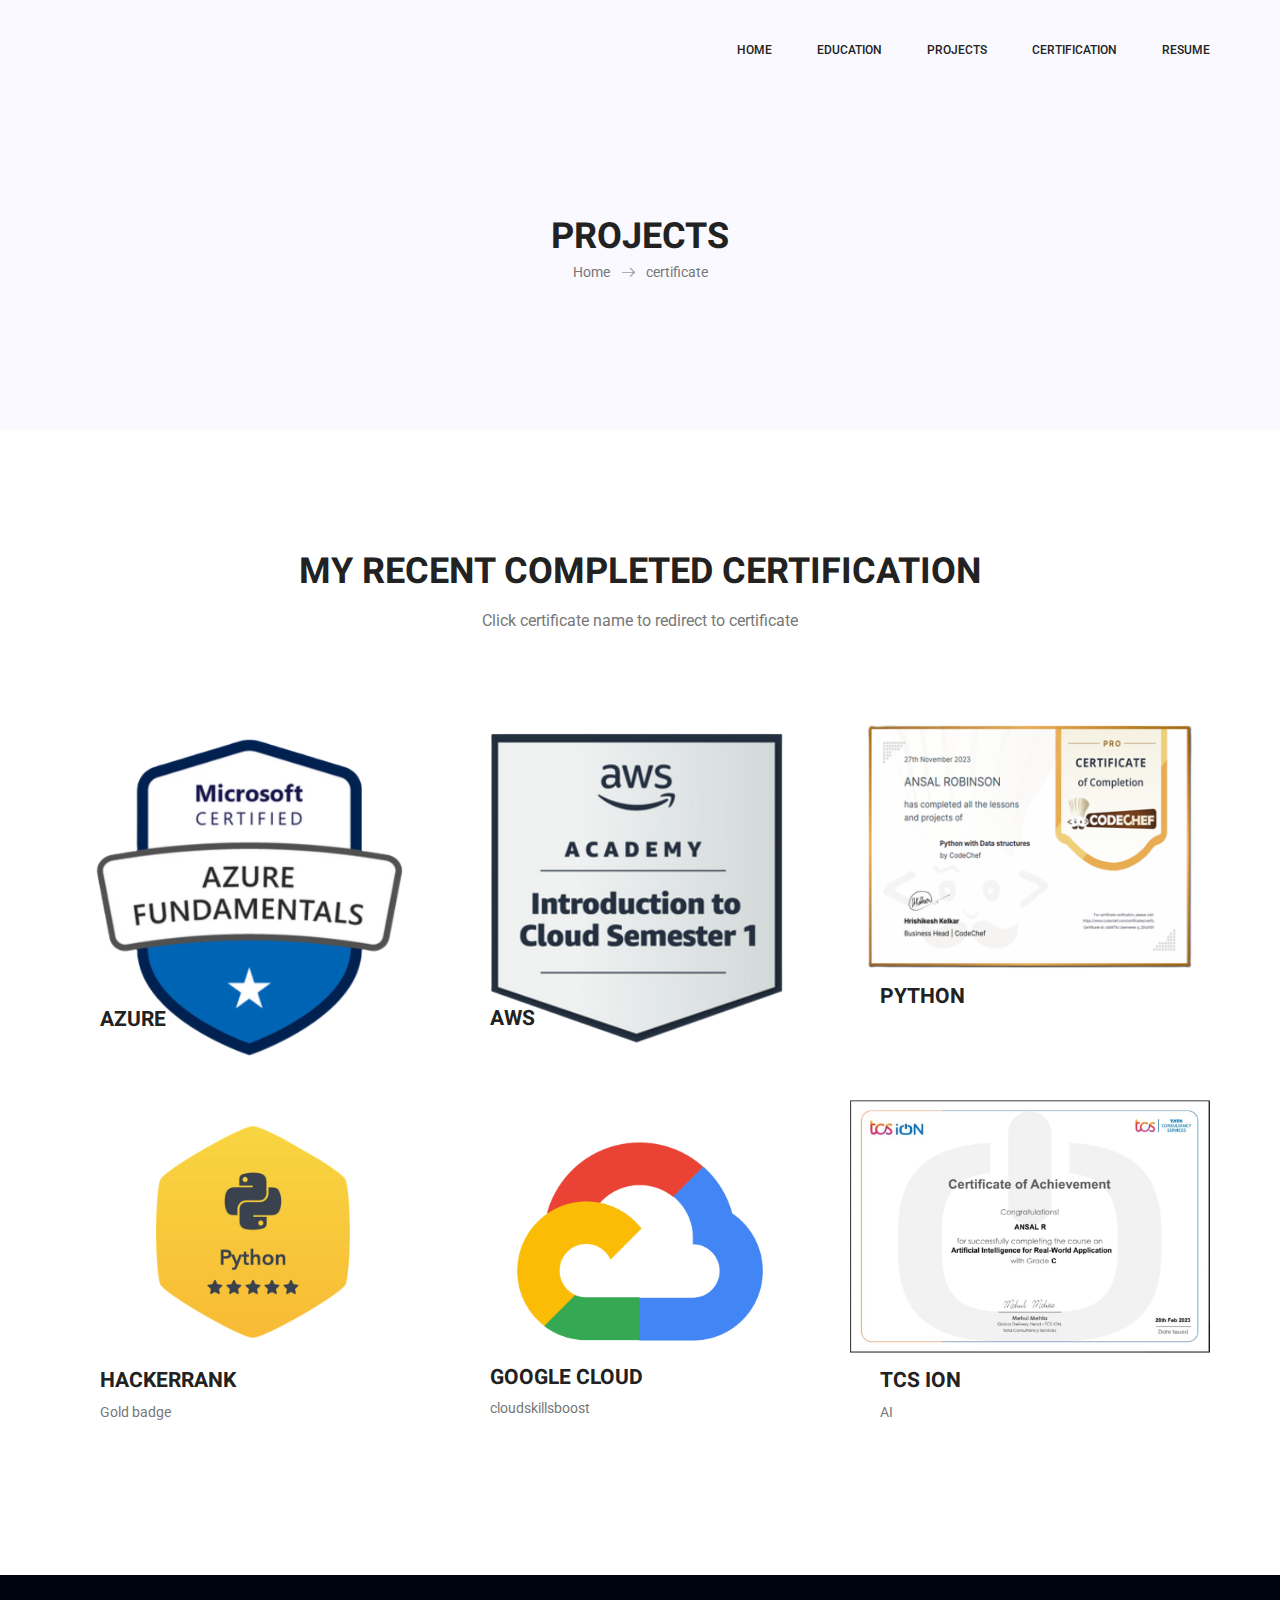
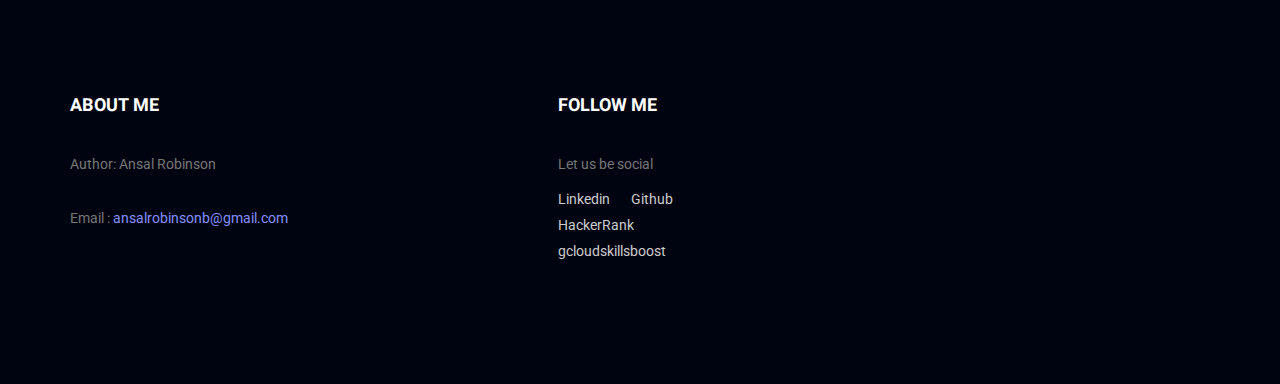
==== certificate.html @ 3471b277 "Update resume" ====
<!doctype html>
<html lang="en">
    <head>
        <!-- Required meta tags -->
        <meta charset="utf-8">
        <meta name="viewport" content="width=device-width, initial-scale=1, shrink-to-fit=no">
        <link rel="icon" href="img/favicon.png" type="image/png">
        <title>projects</title>
        <!-- Bootstrap CSS -->
        <link rel="stylesheet" href="css/bootstrap.css">
        <link rel="stylesheet" href="vendors/linericon/style.css">
        <link rel="stylesheet" href="css/font-awesome.min.css">
        <link rel="stylesheet" href="vendors/owl-carousel/owl.carousel.min.css">
        <link rel="stylesheet" href="vendors/lightbox/simpleLightbox.css">
        <link rel="stylesheet" href="vendors/nice-select/css/nice-select.css">
        <link rel="stylesheet" href="vendors/animate-css/animate.css">
        <link rel="stylesheet" href="vendors/flaticon/flaticon.css">
        <!-- main css -->
        <link rel="stylesheet" href="css/style.css">
        <link rel="stylesheet" href="css/responsive.css">
    </head>
    <body>
        
        <!--================Header Menu Area =================-->
        <header class="header_area">
            <div class="main_menu" id="mainNav">
            	<nav class="navbar navbar-expand-lg navbar-light">
					<div class="container box_1620">
						<!-- Brand and toggle get grouped for better mobile display -->
						<a class="navbar-brand logo_h" href="index.html"><img src="img/logo.png" alt=""></a>
						<button class="navbar-toggler" type="button" data-toggle="collapse" data-target="#navbarSupportedContent" aria-controls="navbarSupportedContent" aria-expanded="false" aria-label="Toggle navigation">
							<span class="icon-bar"></span>
							<span class="icon-bar"></span>
							<span class="icon-bar"></span>
						</button>
						<!-- Collect the nav links, forms, and other content for toggling -->
						<div class="collapse navbar-collapse offset" id="navbarSupportedContent">
							<ul class="nav navbar-nav menu_nav ml-auto">
								<li class="nav-item active"><a class="nav-link" href="index.html">Home</a></li> 
								<li class="nav-item"><a class="nav-link" href="edu.html">Education</a></li> 
								<li class="nav-item"><a class="nav-link" href="project.html">projects</a></li>
								<li class="nav-item"><a class="nav-link" href="certificate.html">certification</a></li>
								<li class="nav-item"><a class="nav-link" href="https://drive.google.com/file/d/1OmTHzGcIbkLxOnY3DXe5d7DQ9-OA_8fg/view?usp=sharing">Resume</a></li>
							</ul>
						</div> 
					</div>
            	</nav>
            </div>
        </header>
        <!--================Header Menu Area =================-->
        
        <!--================Home Banner Area =================-->
        <section class="banner_area">
            <div class="banner_inner d-flex align-items-center">
            	<div class="overlay bg-parallax" data-stellar-ratio="0.9" data-stellar-vertical-offset="0" data-background=""></div>
				<div class="container">
					<div class="banner_content text-center">
						<h2>projects</h2>
						<div class="page_link">
							<a href="index.html">Home</a>
							<a href="services.html">certificate</a>
						</div>
						
					</div>
				</div>
            </div>
        </section>
        <!--================End Home Banner Area =================-->
                		
		<!--================ certficate Area =================-->
        <section class="projects_area p_120">
        	<div class="container">
        		<div class="main_title">
					<h2>My Recent Completed certification</h2>
					<p>Click certificate name to redirect to certificate</p>
				</div>
				<div class="projects_inner row">
					<div class="col-lg-4 col-sm-6 brand web">
						<div class="projects_item">
							<img class="img-fluid" src="img\certificate\az.png" alt="">
							<div class="projects_text">
								<a href="https://www.credly.com/badges/cbbb2228-2870-4049-ac2f-3f03e0f31d38/"><h4>Azure</h4></a>
								<!-- <p> Project</p> -->
							</div>
						</div>
					</div>
					<div class="col-lg-4 col-sm-6 brand work">
						<div class="projects_item">
							<img class="img-fluid" src="img\certificate\aws.png" alt="">
							<div class="projects_text">
								<a href="https://www.credly.com/badges/277c5a16-138b-4f0a-8380-cf6c07dc6815/"><h4>aws</h4></a>
								<!-- <p> Project</p> -->
							</div>
						</div>
					</div>
					<div class="col-lg-4 col-sm-6 work">
						<div class="projects_item">
							<img class="img-fluid" src="img\certificate\codechef.png" alt="">
							<div class="projects_text">
								<a href="https://www.codechef.com/certificates/public/cbb975c"><h4>python</h4></a>
								<!-- <p> Project</p> -->
							</div>
						</div>
					</div>
					<div class="col-lg-4 col-sm-6 brand web">
						<div class="projects_item">
							<img class="img-fluid" src="img\certificate\hrank.png" alt="">
							<div class="projects_text">
								<a href="https://www.hackerrank.com/profile/ansalr_email"><h4>HackerRank</h4></a>
								<p>Gold badge</p>
							</div>
						</div>
					</div>
					<div class="col-lg-4 col-sm-6 brand work">
						<div class="projects_item">
							<img class="img-fluid" src="img\certificate\gcloud.png" alt="">
							<div class="projects_text">
								<a href="https://www.cloudskillsboost.google/public_profiles/4ec42478-1300-490b-a2d9-669d5733d148"><h4>google cloud</h4></a>
								<p>cloudskillsboost</p>
							</div>
						</div>
					</div>
					<div class="col-lg-4 col-sm-6 brand work web">
						<div class="projects_item">
							<img class="img-fluid" src="img\certificate\tcsion.jpg" alt="">
							<div class="projects_text">
								<a href="https://drive.google.com/file/d/1MDM5wl44rkBLr2VFVh6qq3AbNfxoHMqO/view?usp=sharing"><h4>TCS ION</h4></a>
								<p>AI</p>
							</div>
						</div>
					</div>
				</div>
        	</div>
        </section>
        <!--================End certficate Area =================-->

        
        <!--================Footer Area =================-->
        <footer class="footer_area p_120">
        	<div class="container">
        		<div class="row footer_inner">
        			<div class="col-lg-5 col-sm-6">
        				<aside class="f_widget ab_widget">
        					<div class="f_title">
        						<h3>About Me</h3>
        					</div>
							<p>Author: Ansal Robinson</p>
							<p></p>
							<p>Email : <a href="mailto:hege@example.com">ansalrobinsonb@gmail.com</a></p>
        				</aside>
        			</div>
        			
        			<div class="col-lg-2">
        				<aside class="f_widget social_widget">
        					<div class="f_title">
        						<h3>Follow Me</h3>
        					</div>
        					<p>Let us be social</p>
        					<ul class="list">
        						<li><a href="https://www.linkedin.com/in/ansal-robinson-7b74ba222/">Linkedin</a></li>
        						<li><a href="https://github.com/ansalr">Github</a></li>
        						<li><a href="https://www.hackerrank.com/profile/ansalr_email">HackerRank</a></li>
        						<li><a href="hhttps://www.cloudskillsboost.google/public_profiles/4ec42478-1300-490b-a2d9-669d5733d148">gcloudskillsboost</a></li>
        						
        					</ul>
        				</aside>
        			</div>
        		</div>
        	</div>
        </footer>
        <!--================End Footer Area =================-->
        
        
        
        
        <!-- Optional JavaScript -->
        <!-- jQuery first, then Popper.js, then Bootstrap JS -->
        <script src="js/jquery-3.2.1.min.js"></script>
        <script src="js/popper.js"></script>
        <script src="js/bootstrap.min.js"></script>
        <script src="js/stellar.js"></script>
        <script src="vendors/lightbox/simpleLightbox.min.js"></script>
        <script src="vendors/nice-select/js/jquery.nice-select.min.js"></script>
        <script src="vendors/isotope/imagesloaded.pkgd.min.js"></script>
        <script src="vendors/isotope/isotope-min.js"></script>
        <script src="vendors/owl-carousel/owl.carousel.min.js"></script>
        <script src="js/jquery.ajaxchimp.min.js"></script>
        <script src="js/mail-script.js"></script>
        <script src="vendors/counter-up/jquery.waypoints.min.js"></script>
        <script src="vendors/counter-up/jquery.counterup.min.js"></script>
        <script src="js/theme.js"></script>
    </body>
</html>
---- vendors/linericon/style.css ----
@font-face {
	font-family: 'Linearicons-Free';
	src:url('fonts/Linearicons-Free.eot?w118d');
	src:url('fonts/Linearicons-Free.eot?#iefixw118d') format('embedded-opentype'),
		url('fonts/Linearicons-Free.woff2?w118d') format('woff2'),
		url('fonts/Linearicons-Free.woff?w118d') format('woff'),
		url('fonts/Linearicons-Free.ttf?w118d') format('truetype'),
		url('fonts/Linearicons-Free.svg?w118d#Linearicons-Free') format('svg');
	font-weight: normal;
	font-style: normal;
}

.lnr {
	font-family: 'Linearicons-Free';
	speak: none;
	font-style: normal;
	font-weight: normal;
	font-variant: normal;
	text-transform: none;
	line-height: 1;

	/* Better Font Rendering =========== */
	-webkit-font-smoothing: antialiased;
	-moz-osx-font-smoothing: grayscale;
}

.lnr-home:before {
	content: "\e800";
}
.lnr-apartment:before {
	content: "\e801";
}
.lnr-pencil:before {
	content: "\e802";
}
.lnr-magic-wand:before {
	content: "\e803";
}
.lnr-drop:before {
	content: "\e804";
}
.lnr-lighter:before {
	content: "\e805";
}
.lnr-poop:before {
	content: "\e806";
}
.lnr-sun:before {
	content: "\e807";
}
.lnr-moon:before {
	content: "\e808";
}
.lnr-cloud:before {
	content: "\e809";
}
.lnr-cloud-upload:before {
	content: "\e80a";
}
.lnr-cloud-download:before {
	content: "\e80b";
}
.lnr-cloud-sync:before {
	content: "\e80c";
}
.lnr-cloud-check:before {
	content: "\e80d";
}
.lnr-database:before {
	content: "\e80e";
}
.lnr-lock:before {
	content: "\e80f";
}
.lnr-cog:before {
	content: "\e810";
}
.lnr-trash:before {
	content: "\e811";
}
.lnr-dice:before {
	content: "\e812";
}
.lnr-heart:before {
	content: "\e813";
}
.lnr-star:before {
	content: "\e814";
}
.lnr-star-half:before {
	content: "\e815";
}
.lnr-star-empty:before {
	content: "\e816";
}
.lnr-flag:before {
	content: "\e817";
}
.lnr-envelope:before {
	content: "\e818";
}
.lnr-paperclip:before {
	content: "\e819";
}
.lnr-inbox:before {
	content: "\e81a";
}
.lnr-eye:before {
	content: "\e81b";
}
.lnr-printer:before {
	content: "\e81c";
}
.lnr-file-empty:before {
	content: "\e81d";
}
.lnr-file-add:before {
	content: "\e81e";
}
.lnr-enter:before {
	content: "\e81f";
}
.lnr-exit:before {
	content: "\e820";
}
.lnr-graduation-hat:before {
	content: "\e821";
}
.lnr-license:before {
	content: "\e822";
}
.lnr-music-note:before {
	content: "\e823";
}
.lnr-film-play:before {
	content: "\e824";
}
.lnr-camera-video:before {
	content: "\e825";
}
.lnr-camera:before {
	content: "\e826";
}
.lnr-picture:before {
	content: "\e827";
}
.lnr-book:before {
	content: "\e828";
}
.lnr-bookmark:before {
	content: "\e829";
}
.lnr-user:before {
	content: "\e82a";
}
.lnr-users:before {
	content: "\e82b";
}
.lnr-shirt:before {
	content: "\e82c";
}
.lnr-store:before {
	content: "\e82d";
}
.lnr-cart:before {
	content: "\e82e";
}
.lnr-tag:before {
	content: "\e82f";
}
.lnr-phone-handset:before {
	content: "\e830";
}
.lnr-phone:before {
	content: "\e831";
}
.lnr-pushpin:before {
	content: "\e832";
}
.lnr-map-marker:before {
	content: "\e833";
}
.lnr-map:before {
	content: "\e834";
}
.lnr-location:before {
	content: "\e835";
}
.lnr-calendar-full:before {
	content: "\e836";
}
.lnr-keyboard:before {
	content: "\e837";
}
.lnr-spell-check:before {
	content: "\e838";
}
.lnr-screen:before {
	content: "\e839";
}
.lnr-smartphone:before {
	content: "\e83a";
}
.lnr-tablet:before {
	content: "\e83b";
}
.lnr-laptop:before {
	content: "\e83c";
}
.lnr-laptop-phone:before {
	content: "\e83d";
}
.lnr-power-switch:before {
	content: "\e83e";
}
.lnr-bubble:before {
	content: "\e83f";
}
.lnr-heart-pulse:before {
	content: "\e840";
}
.lnr-construction:before {
	content: "\e841";
}
.lnr-pie-chart:before {
	content: "\e842";
}
.lnr-chart-bars:before {
	content: "\e843";
}
.lnr-gift:before {
	content: "\e844";
}
.lnr-diamond:before {
	content: "\e845";
}
.lnr-linearicons:before {
	content: "\e846";
}
.lnr-dinner:before {
	content: "\e847";
}
.lnr-coffee-cup:before {
	content: "\e848";
}
.lnr-leaf:before {
	content: "\e849";
}
.lnr-paw:before {
	content: "\e84a";
}
.lnr-rocket:before {
	content: "\e84b";
}
.lnr-briefcase:before {
	content: "\e84c";
}
.lnr-bus:before {
	content: "\e84d";
}
.lnr-car:before {
	content: "\e84e";
}
.lnr-train:before {
	content: "\e84f";
}
.lnr-bicycle:before {
	content: "\e850";
}
.lnr-wheelchair:before {
	content: "\e851";
}
.lnr-select:before {
	content: "\e852";
}
.lnr-earth:before {
	content: "\e853";
}
.lnr-smile:before {
	content: "\e854";
}
.lnr-sad:before {
	content: "\e855";
}
.lnr-neutral:before {
	content: "\e856";
}
.lnr-mustache:before {
	content: "\e857";
}
.lnr-alarm:before {
	content: "\e858";
}
.lnr-bullhorn:before {
	content: "\e859";
}
.lnr-volume-high:before {
	content: "\e85a";
}
.lnr-volume-medium:before {
	content: "\e85b";
}
.lnr-volume-low:before {
	content: "\e85c";
}
.lnr-volume:before {
	content: "\e85d";
}
.lnr-mic:before {
	content: "\e85e";
}
.lnr-hourglass:before {
	content: "\e85f";
}
.lnr-undo:before {
	content: "\e860";
}
.lnr-redo:before {
	content: "\e861";
}
.lnr-sync:before {
	content: "\e862";
}
.lnr-history:before {
	content: "\e863";
}
.lnr-clock:before {
	content: "\e864";
}
.lnr-download:before {
	content: "\e865";
}
.lnr-upload:before {
	content: "\e866";
}
.lnr-enter-down:before {
	content: "\e867";
}
.lnr-exit-up:before {
	content: "\e868";
}
.lnr-bug:before {
	content: "\e869";
}
.lnr-code:before {
	content: "\e86a";
}
.lnr-link:before {
	content: "\e86b";
}
.lnr-unlink:before {
	content: "\e86c";
}
.lnr-thumbs-up:before {
	content: "\e86d";
}
.lnr-thumbs-down:before {
	content: "\e86e";
}
.lnr-magnifier:before {
	content: "\e86f";
}
.lnr-cross:before {
	content: "\e870";
}
.lnr-menu:before {
	content: "\e871";
}
.lnr-list:before {
	content: "\e872";
}
.lnr-chevron-up:before {
	content: "\e873";
}
.lnr-chevron-down:before {
	content: "\e874";
}
.lnr-chevron-left:before {
	content: "\e875";
}
.lnr-chevron-right:before {
	content: "\e876";
}
.lnr-arrow-up:before {
	content: "\e877";
}
.lnr-arrow-down:before {
	content: "\e878";
}
.lnr-arrow-left:before {
	content: "\e879";
}
.lnr-arrow-right:before {
	content: "\e87a";
}
.lnr-move:before {
	content: "\e87b";
}
.lnr-warning:before {
	content: "\e87c";
}
.lnr-question-circle:before {
	content: "\e87d";
}
.lnr-menu-circle:before {
	content: "\e87e";
}
.lnr-checkmark-circle:before {
	content: "\e87f";
}
.lnr-cross-circle:before {
	content: "\e880";
}
.lnr-plus-circle:before {
	content: "\e881";
}
.lnr-circle-minus:before {
	content: "\e882";
}
.lnr-arrow-up-circle:before {
	content: "\e883";
}
.lnr-arrow-down-circle:before {
	content: "\e884";
}
.lnr-arrow-left-circle:before {
	content: "\e885";
}
.lnr-arrow-right-circle:before {
	content: "\e886";
}
.lnr-chevron-up-circle:before {
	content: "\e887";
}
.lnr-chevron-down-circle:before {
	content: "\e888";
}
.lnr-chevron-left-circle:before {
	content: "\e889";
}
.lnr-chevron-right-circle:before {
	content: "\e88a";
}
.lnr-crop:before {
	content: "\e88b";
}
.lnr-frame-expand:before {
	content: "\e88c";
}
.lnr-frame-contract:before {
	content: "\e88d";
}
.lnr-layers:before {
	content: "\e88e";
}
.lnr-funnel:before {
	content: "\e88f";
}
.lnr-text-format:before {
	content: "\e890";
}
.lnr-text-format-remove:before {
	content: "\e891";
}
.lnr-text-size:before {
	content: "\e892";
}
.lnr-bold:before {
	content: "\e893";
}
.lnr-italic:before {
	content: "\e894";
}
.lnr-underline:before {
	content: "\e895";
}
.lnr-strikethrough:before {
	content: "\e896";
}
.lnr-highlight:before {
	content: "\e897";
}
.lnr-text-align-left:before {
	content: "\e898";
}
.lnr-text-align-center:before {
	content: "\e899";
}
.lnr-text-align-right:before {
	content: "\e89a";
}
.lnr-text-align-justify:before {
	content: "\e89b";
}
.lnr-line-spacing:before {
	content: "\e89c";
}
.lnr-indent-increase:before {
	content: "\e89d";
}
.lnr-indent-decrease:before {
	content: "\e89e";
}
.lnr-pilcrow:before {
	content: "\e89f";
}
.lnr-direction-ltr:before {
	content: "\e8a0";
}
.lnr-direction-rtl:before {
	content: "\e8a1";
}
.lnr-page-break:before {
	content: "\e8a2";
}
.lnr-sort-alpha-asc:before {
	content: "\e8a3";
}
.lnr-sort-amount-asc:before {
	content: "\e8a4";
}
.lnr-hand:before {
	content: "\e8a5";
}
.lnr-pointer-up:before {
	content: "\e8a6";
}
.lnr-pointer-right:before {
	content: "\e8a7";
}
.lnr-pointer-down:before {
	content: "\e8a8";
}
.lnr-pointer-left:before {
	content: "\e8a9";
}
---- vendors/lightbox/simpleLightbox.css ----
.slbOverlay, .slbWrapOuter, .slbWrap {
  position: fixed;
  top: 0;
  right: 0;
  bottom: 0;
  left: 0;
}

.slbOverlay {
  overflow: hidden;
  z-index: 2000;
  background-color: #000;
  opacity: 0.7;
  filter: alpha(opacity=70);
  -webkit-animation: slbOverlay 0.5s;
  -moz-animation: slbOverlay 0.5s;
  animation: slbOverlay 0.5s;
}

.slbWrapOuter {
  overflow-x: hidden;
  overflow-y: auto;
  z-index: 2010;
}

.slbWrap {
  position: absolute;
  text-align: center;
}

.slbWrap:before {
  content: "";
  display: inline-block;
  height: 100%;
  vertical-align: middle;
}

.slbContentOuter {
  display: inline-block;
  vertical-align: middle;
  margin: 0px auto;
  padding: 0 1em;
  box-sizing: border-box;
  z-index: 2020;
  text-align: left;
  max-width: 100%;
}

.slbContentEl .slbContentOuter {
  padding: 5em 1em;
}

.slbContent {
  position: relative;
}

.slbContentEl .slbContent {
  -webkit-animation: slbEnter 0.3s;
  -moz-animation: slbEnter 0.3s;
  animation: slbEnter 0.3s;
  background-color: #fff;
  box-shadow: 0 0.2em 1em rgba(0, 0, 0, 0.4);
}

.slbImageWrap {
  -webkit-animation: slbEnter 0.3s;
  -moz-animation: slbEnter 0.3s;
  animation: slbEnter 0.3s;
  position: relative;
}

.slbImageWrap:after {
  content: "";
  position: absolute;
  left: 0;
  right: 0;
  top: 5em;
  bottom: 5em;
  display: block;
  z-index: -1;
  box-shadow: 0 0.2em 1em rgba(0, 0, 0, 0.6);
  background-color: #FFF;
}

.slbImage {
  width: auto;
  max-width: 100%;
  height: auto;
  display: block;
  line-height: 0;
  box-sizing: border-box;
  padding: 5em 0;
  margin: 0 auto;
}

.slbCaption {
  display: inline-block;
  max-width: 100%;
  overflow: hidden;
  text-overflow: ellipsis;
  white-space: nowrap;
  word-wrap: normal;
  font-size: 1.4em;
  position: absolute;
  left: 0;
  right: 0;
  bottom: 0;
  padding: 0.71429em 0;
  color: #fff;
  color: rgba(255, 255, 255, 0.7);
  text-align: center;
}

.slbCloseBtn, .slbArrow {
  margin: 0;
  padding: 0;
  border: 0;
  cursor: pointer;
  background: none;
}

.slbCloseBtn::-moz-focus-inner, .slbArrow::-moz-focus-inner {
  padding: 0;
  border: 0;
}

.slbCloseBtn:hover, .slbArrow:hover {
  opacity: 0.5;
}

.slbCloseBtn:active, .slbArrow:active {
  opacity: 0.8;
}

.slbCloseBtn {
  -webkit-animation: slbEnter 0.3s;
  -moz-animation: slbEnter 0.3s;
  animation: slbEnter 0.3s;
  font-size: 3em;
  width: 1.66667em;
  height: 1.66667em;
  line-height: 1.66667em;
  position: absolute;
  right: -0.33333em;
  top: 0;
  color: #fff;
  color: rgba(255, 255, 255, 0.7);
  text-align: center;
    outline: none;
    box-shadow: none;
}

.slbLoading .slbCloseBtn {
  display: none;
}

.slbLoadingText {
  font-size: 1.4em;
  color: #fff;
  color: rgba(255, 255, 255, 0.9);
}

.slbArrows {
  position: fixed;
  top: 50%;
  left: 0;
  right: 0;
}

.slbLoading .slbArrows {
  display: none;
}

.slbArrow {
  position: absolute;
  top: 50%;
  margin-top: -5em;
  width: 5em;
  height: 10em;
  opacity: 0.7;
  text-indent: -999em;
  overflow: hidden;
    outline: none;
    box-shadow: none;
}

.slbArrow:before {
  content: "";
  position: absolute;
  top: 50%;
  left: 50%;
  margin: -0.8em 0 0 -0.8em;
  border: 0.8em solid transparent;
}

.slbArrow.next {
  right: 0;
}

.slbArrow.next:before {
  border-left-color: #fff;
}

.slbArrow.prev {
  left: 0;
}

.slbArrow.prev:before {
  border-right-color: #fff;
}

.slbIframeCont {
  width: 80em;
  height: 0;
  overflow: hidden;
  padding-top: 56.25%;
  margin: 5em 0;
}

.slbIframe {
  position: absolute;
  top: 0;
  left: 0;
  width: 100%;
  height: 100%;
  box-shadow: 0 0.2em 1em rgba(0, 0, 0, 0.6);
  background: #000;
}

@-webkit-keyframes slbOverlay {
  from {
    opacity: 0;
  }
  to {
    opacity: 0.7;
  }
}

@-moz-keyframes slbOverlay {
  from {
    opacity: 0;
  }
  to {
    opacity: 0.7;
  }
}

@keyframes slbOverlay {
  from {
    opacity: 0;
  }
  to {
    opacity: 0.7;
  }
}

@-webkit-keyframes slbEnter {
  from {
    opacity: 0;
    -webkit-transform: translate3d(0, -1em, 0);
  }
  to {
    opacity: 1;
    -webkit-transform: translate3d(0, 0, 0);
  }
}

@-moz-keyframes slbEnter {
  from {
    opacity: 0;
    -moz-transform: translate3d(0, -1em, 0);
  }
  to {
    opacity: 1;
    -moz-transform: translate3d(0, 0, 0);
  }
}

@keyframes slbEnter {
  from {
    opacity: 0;
    -webkit-transform: translate3d(0, -1em, 0);
    -moz-transform: translate3d(0, -1em, 0);
    -ms-transform: translate3d(0, -1em, 0);
    -o-transform: translate3d(0, -1em, 0);
    transform: translate3d(0, -1em, 0);
  }
  to {
    opacity: 1;
    -webkit-transform: translate3d(0, 0, 0);
    -moz-transform: translate3d(0, 0, 0);
    -ms-transform: translate3d(0, 0, 0);
    -o-transform: translate3d(0, 0, 0);
    transform: translate3d(0, 0, 0);
  }
}
---- vendors/nice-select/css/nice-select.css ----
.nice-select {
  -webkit-tap-highlight-color: transparent;
  background-color: #fff;
  border-radius: 5px;
  border: solid 1px #e8e8e8;
  box-sizing: border-box;
  clear: both;
  cursor: pointer;
  display: block;
  float: left;
  font-family: inherit;
  font-size: 14px;
  font-weight: normal;
  height: 42px;
  line-height: 40px;
  outline: none;
  padding-left: 18px;
  padding-right: 30px;
  position: relative;
  text-align: left !important;
  -webkit-transition: all 0.2s ease-in-out;
  transition: all 0.2s ease-in-out;
  -webkit-user-select: none;
     -moz-user-select: none;
      -ms-user-select: none;
          user-select: none;
  white-space: nowrap;
  width: auto; }
  .nice-select:hover {
    border-color: #dbdbdb; }
  .nice-select:active, .nice-select.open, .nice-select:focus {
    border-color: #999; }
  .nice-select:after {
    border-bottom: 2px solid #999;
    border-right: 2px solid #999;
    content: '';
    display: block;
    height: 5px;
    margin-top: -4px;
    pointer-events: none;
    position: absolute;
    right: 12px;
    top: 50%;
    -webkit-transform-origin: 66% 66%;
        -ms-transform-origin: 66% 66%;
            transform-origin: 66% 66%;
    -webkit-transform: rotate(45deg);
        -ms-transform: rotate(45deg);
            transform: rotate(45deg);
    -webkit-transition: all 0.15s ease-in-out;
    transition: all 0.15s ease-in-out;
    width: 5px; }
  .nice-select.open:after {
    -webkit-transform: rotate(-135deg);
        -ms-transform: rotate(-135deg);
            transform: rotate(-135deg); }
  .nice-select.open .list {
    opacity: 1;
    pointer-events: auto;
    -webkit-transform: scale(1) translateY(0);
        -ms-transform: scale(1) translateY(0);
            transform: scale(1) translateY(0); }
  .nice-select.disabled {
    border-color: #ededed;
    color: #999;
    pointer-events: none; }
    .nice-select.disabled:after {
      border-color: #cccccc; }
  .nice-select.wide {
    width: 100%; }
    .nice-select.wide .list {
      left: 0 !important;
      right: 0 !important; }
  .nice-select.right {
    float: right; }
    .nice-select.right .list {
      left: auto;
      right: 0; }
  .nice-select.small {
    font-size: 12px;
    height: 36px;
    line-height: 34px; }
    .nice-select.small:after {
      height: 4px;
      width: 4px; }
    .nice-select.small .option {
      line-height: 34px;
      min-height: 34px; }
  .nice-select .list {
    background-color: #fff;
    border-radius: 5px;
    box-shadow: 0 0 0 1px rgba(68, 68, 68, 0.11);
    box-sizing: border-box;
    margin-top: 4px;
    opacity: 0;
    overflow: hidden;
    padding: 0;
    pointer-events: none;
    position: absolute;
    top: 100%;
    left: 0;
    -webkit-transform-origin: 50% 0;
        -ms-transform-origin: 50% 0;
            transform-origin: 50% 0;
    -webkit-transform: scale(0.75) translateY(-21px);
        -ms-transform: scale(0.75) translateY(-21px);
            transform: scale(0.75) translateY(-21px);
    -webkit-transition: all 0.2s cubic-bezier(0.5, 0, 0, 1.25), opacity 0.15s ease-out;
    transition: all 0.2s cubic-bezier(0.5, 0, 0, 1.25), opacity 0.15s ease-out;
    z-index: 9; }
    .nice-select .list:hover .option:not(:hover) {
      background-color: transparent !important; }
  .nice-select .option {
    cursor: pointer;
    font-weight: 400;
    line-height: 40px;
    list-style: none;
    min-height: 40px;
    outline: none;
    padding-left: 18px;
    padding-right: 29px;
    text-align: left;
    -webkit-transition: all 0.2s;
    transition: all 0.2s; }
    .nice-select .option:hover, .nice-select .option.focus, .nice-select .option.selected.focus {
      background-color: #f6f6f6; }
    .nice-select .option.selected {
      font-weight: bold; }
    .nice-select .option.disabled {
      background-color: transparent;
      color: #999;
      cursor: default; }

.no-csspointerevents .nice-select .list {
  display: none; }

.no-csspointerevents .nice-select.open .list {
  display: block; }
---- vendors/flaticon/flaticon.css ----
/*
  	Flaticon icon font: Flaticon
  	Creation date: 26/06/2018 17:19
  	*/

@font-face {
  font-family: "Flaticon";
  src: url("./Flaticon.eot");
  src: url("./Flaticon.eot?#iefix") format("embedded-opentype"),
       url("./Flaticon.woff") format("woff"),
       url("./Flaticon.ttf") format("truetype"),
       url("./Flaticon.svg#Flaticon") format("svg");
  font-weight: normal;
  font-style: normal;
}

@media screen and (-webkit-min-device-pixel-ratio:0) {
  @font-face {
    font-family: "Flaticon";
    src: url("./Flaticon.svg#Flaticon") format("svg");
  }
}

[class^="flaticon-"]:before, [class*=" flaticon-"]:before,
[class^="flaticon-"]:after, [class*=" flaticon-"]:after {   
  font-family: Flaticon;
        font-size: 20px;
font-style: normal;
margin-left: 20px;
}

.flaticon-skyline:before { content: "\f100"; }
.flaticon-sketch:before { content: "\f101"; }
.flaticon-city:before { content: "\f102"; }
---- css/style.css ----
/*----------------------------------------------------
@File: Default Styles
@Author: Rocky Ahmed
@URL: http://wethemez.com
Author E-mail: rockybd1995@gmail.com

This file contains the styling for the actual theme, this
is the file you need to edit to change the look of the
theme.
---------------------------------------------------- */
/*=====================================================================
@Template Name: HostHub Construction 
@Author: Rocky Ahmed
@Developed By: Rocky Ahmed
@Developer URL: http://rocky.wethemez.com
Author E-mail: rockybd1995@gmail.com

@Default Styles

Table of Content:
01/ Variables
02/ predefin
03/ header
04/ button
05/ banner
06/ breadcrumb
07/ about
08/ team
09/ project 
10/ price 
11/ team 
12/ blog 
13/ video  
14/ features  
15/ career  
16/ contact 
17/ footer

=====================================================================*/
/*----------------------------------------------------*/
/*font Variables*/
/*Color Variables*/
/*=================== fonts ====================*/
@import url("https://fonts.googleapis.com/css?family=Heebo:300,400,500,700|Roboto:300,400,500,700");
/*---------------------------------------------------- */
/*----------------------------------------------------*/
.list {
  list-style: none;
  margin: 0px;
  padding: 0px; }

a {
  text-decoration: none;
  transition: all 0.3s ease-in-out; }
  a:hover, a:focus {
    text-decoration: none;
    outline: none; }

.row.m0 {
  margin: 0px; }

body {
  line-height: 26px;
  font-size: 16px;
  font-family: "Roboto", sans-serif;
  font-weight: normal;
  color: #777777; }

h1, h2, h3, h4, h5, h6 {
  font-family: "Heebo", sans-serif;
  font-weight: bold; }

button:focus {
  outline: none;
  box-shadow: none; }

.p_120 {
  padding-top: 120px;
  padding-bottom: 120px; }

.pad_top {
  padding-top: 120px; }

.pad_btm {
  padding-bottom: 120px; }

.mt-25 {
  margin-top: 25px; }

.p0 {
  padding-left: 0px;
  padding-right: 0px; }

@media (min-width: 1200px) {
  .container {
    max-width: 1170px; } }

@media (min-width: 1620px) {
  .box_1620 {
    max-width: 1650px;
    margin: auto; } }
.white_bg {
  background: #fff !important; }

/* Main Title Area css
============================================================================================ */
.main_title {
  text-align: center;
  margin-bottom: 75px; }
  .main_title h2 {
    font-family: "Heebo", sans-serif;
    font-size: 36px;
    color: #222222;
    font-weight: bold;
    margin-bottom: 15px;
    text-transform: uppercase; }
  .main_title p {
    font-size: 16px;
    font-family: "Roboto", sans-serif;
    line-height: 26px;
    color: #777777;
    margin-bottom: 0px;
    max-width: 570px;
    margin: auto; }
  .main_title.white h2 {
    color: #fff; }
  .main_title.white p {
    color: #fff;
    opacity: .6; }

/* End Main Title Area css
============================================================================================ */
/*---------------------------------------------------- */
/*----------------------------------------------------*/
.header_area {
  position: absolute;
  width: 100%;
  top: 0;
  left: 0;
  z-index: 99;
  transition: background 0.4s, all 0.3s linear; }
  .header_area .navbar {
    background: transparent;
    padding: 0px;
    border: 0px;
    border-radius: 0px; }
    .header_area .navbar .nav .nav-item {
      margin-right: 45px; }
      .header_area .navbar .nav .nav-item .nav-link {
        font: 500 12px/100px "Roboto", sans-serif;
        text-transform: uppercase;
        color: #222222;
        padding: 0px;
        display: inline-block; }
        .header_area .navbar .nav .nav-item .nav-link:after {
          display: none; }
      .header_area .navbar .nav .nav-item.submenu {
        position: relative; }
        .header_area .navbar .nav .nav-item.submenu ul {
          border: none;
          padding: 0px;
          border-radius: 0px;
          box-shadow: none;
          margin: 0px;
          background: #fff; }
          @media (min-width: 992px) {
            .header_area .navbar .nav .nav-item.submenu ul {
              position: absolute;
              top: 120%;
              left: 0px;
              min-width: 200px;
              text-align: left;
              opacity: 0;
              transition: all 300ms ease-in;
              visibility: hidden;
              display: block;
              border: none;
              padding: 0px;
              border-radius: 0px;
              box-shadow: 0px 10px 30px 0px rgba(0, 0, 0, 0.4); } }
          .header_area .navbar .nav .nav-item.submenu ul:before {
            content: "";
            width: 0;
            height: 0;
            border-style: solid;
            border-width: 10px 10px 0 10px;
            border-color: #eeeeee transparent transparent transparent;
            position: absolute;
            right: 24px;
            top: 45px;
            z-index: 3;
            opacity: 0;
            transition: all 400ms linear; }
          .header_area .navbar .nav .nav-item.submenu ul .nav-item {
            display: block;
            float: none;
            margin-right: 0px;
            border-bottom: 1px solid #ededed;
            margin-left: 0px;
            transition: all 0.4s linear; }
            .header_area .navbar .nav .nav-item.submenu ul .nav-item .nav-link {
              line-height: 45px;
              color: #222222;
              padding: 0px 30px;
              transition: all 150ms linear;
              display: block;
              margin-right: 0px; }
            .header_area .navbar .nav .nav-item.submenu ul .nav-item:last-child {
              border-bottom: none; }
            .header_area .navbar .nav .nav-item.submenu ul .nav-item:hover .nav-link {
              background: #8490ff;
              color: #fff; }
        @media (min-width: 992px) {
          .header_area .navbar .nav .nav-item.submenu:hover ul {
            visibility: visible;
            opacity: 1;
            top: 100%; } }
        .header_area .navbar .nav .nav-item.submenu:hover ul .nav-item {
          margin-top: 0px; }
      .header_area .navbar .nav .nav-item:last-child {
        margin-right: 0px; }
    .header_area .navbar .search {
      font-size: 12px;
      line-height: 60px;
      display: inline-block;
      color: #222222;
      margin-left: 80px; }
      .header_area .navbar .search i {
        font-weight: 600; }
  .header_area.navbar_fixed .main_menu {
    position: fixed;
    width: 100%;
    top: -70px;
    left: 0;
    right: 0;
    background: #fff;
    transform: translateY(70px);
    transition: transform 500ms ease, background 500ms ease;
    -webkit-transition: transform 500ms ease, background 500ms ease;
    box-shadow: 0px 3px 16px 0px rgba(0, 0, 0, 0.1); }
    .header_area.navbar_fixed .main_menu .navbar .nav .nav-item .nav-link {
      line-height: 70px; }
  @media (min-width: 992px) {
    .header_area.white_menu .navbar .navbar-brand img {
      display: none; }
      .header_area.white_menu .navbar .navbar-brand img + img {
        display: inline-block; } }
  @media (max-width: 991px) {
    .header_area.white_menu .navbar .navbar-brand img {
      display: inline-block; }
      .header_area.white_menu .navbar .navbar-brand img + img {
        display: none; } }
  .header_area.white_menu .navbar .nav .nav-item .nav-link {
    color: #fff; }
  .header_area.white_menu.navbar_fixed .main_menu .navbar .navbar-brand img {
    display: inline-block; }
    .header_area.white_menu.navbar_fixed .main_menu .navbar .navbar-brand img + img {
      display: none; }
  .header_area.white_menu.navbar_fixed .main_menu .navbar .nav .nav-item .nav-link {
    line-height: 70px;
    color: #222222; }

.top_menu {
  background: #ec9d5f; }
  .top_menu .float-left a {
    line-height: 40px;
    display: inline-block;
    color: #fff;
    font-family: "Roboto", sans-serif;
    text-transform: uppercase;
    font-size: 12px;
    margin-right: 50px;
    transition: all 300ms linear 0s; }
    .top_menu .float-left a:last-child {
      margin-right: 0px; }
    .top_menu .float-left a:hover {
      color: #8490ff; }
  .top_menu .float-right .pur_btn {
    background: #8490ff;
    color: #fff;
    font-family: "Roboto", sans-serif;
    line-height: 40px;
    display: block;
    padding: 0px 40px;
    font-weight: 500;
    font-size: 12px; }

/*---------------------------------------------------- */
/*----------------------------------------------------*/
/* Home Banner Area css
============================================================================================ */
.home_banner_area {
  z-index: 1;
  background: url(../img/banner/home-banner.jpg) no-repeat scroll center center;
  background-size: cover; }
  .home_banner_area .banner_inner {
    width: 100%; }
    .home_banner_area .banner_inner .home_left_img {
      padding-top: 195px; }
    .home_banner_area .banner_inner .col-lg-6 {
      vertical-align: middle;
      align-self: center; }
    .home_banner_area .banner_inner .banner_content {
      text-align: left;
      color: #222222; }
      .home_banner_area .banner_inner .banner_content h5 {
        font-size: 14px;
        font-family: "Roboto", sans-serif;
        text-transform: uppercase;
        letter-spacing: 2.1px;
        margin-bottom: 20px; }
      .home_banner_area .banner_inner .banner_content h2 {
        margin-top: 0px;
        font-size: 48px;
        font-weight: bold;
        font-family: "Heebo", sans-serif;
        line-height: 54px;
        text-transform: uppercase;
        margin-bottom: 20px; }
      .home_banner_area .banner_inner .banner_content p {
        color: #777777;
        font-family: "Roboto", sans-serif;
        max-width: 680px;
        font-size: 14px;
        line-height: 26px;
        margin: 0px auto 45px; }
      .home_banner_area .banner_inner .banner_content .banner_map_img {
        text-align: right; }

.blog_banner {
  min-height: 780px;
  position: relative;
  z-index: 1;
  overflow: hidden;
  margin-bottom: 0px; }
  .blog_banner .banner_inner {
    background: #04091e;
    position: relative;
    overflow: hidden;
    width: 100%;
    min-height: 780px;
    z-index: 1; }
    .blog_banner .banner_inner .overlay {
      background: url(../img/banner/banner-2.jpg) no-repeat scroll center center;
      opacity: .5;
      height: 125%;
      position: absolute;
      left: 0px;
      top: 0px;
      width: 100%;
      z-index: -1; }
    .blog_banner .banner_inner .blog_b_text {
      max-width: 700px;
      margin: auto;
      color: #fff;
      margin-top: 40px; }
      .blog_banner .banner_inner .blog_b_text h2 {
        font-size: 60px;
        font-weight: 500;
        font-family: "Roboto", sans-serif;
        line-height: 66px;
        margin-bottom: 15px; }
      .blog_banner .banner_inner .blog_b_text p {
        font-size: 16px;
        margin-bottom: 35px; }
      .blog_banner .banner_inner .blog_b_text .white_bg_btn {
        line-height: 42px;
        padding: 0px 45px; }

.banner_box {
  max-width: 1620px;
  margin: auto; }

.banner_area {
  position: relative;
  z-index: 1;
  min-height: 430px; }
  .banner_area .banner_inner {
    position: relative;
    overflow: hidden;
    width: 100%;
    min-height: 430px;
    background: #f9f9ff;
    z-index: 1; }
    .banner_area .banner_inner .banner_content {
      margin-top: 70px; }
      .banner_area .banner_inner .banner_content h2 {
        color: #222222;
        font-size: 36px;
        font-family: "Heebo", sans-serif;
        margin-bottom: 0px;
        text-transform: uppercase;
        font-weight: bold; }
      .banner_area .banner_inner .banner_content .page_link a {
        font-size: 14px;
        color: #777777;
        font-family: "Roboto", sans-serif;
        margin-right: 32px;
        position: relative; }
        .banner_area .banner_inner .banner_content .page_link a:before {
          content: "\e87a";
          font-family: 'Linearicons-Free';
          font-size: 14px;
          position: absolute;
          right: -25px;
          top: 54%;
          transform: translateY(-50%); }
        .banner_area .banner_inner .banner_content .page_link a:last-child {
          margin-right: 0px; }
          .banner_area .banner_inner .banner_content .page_link a:last-child:before {
            display: none; }

/* End Home Banner Area css
============================================================================================ */
/*---------------------------------------------------- */
/*----------------------------------------------------*/
/* Latest Blog Area css
============================================================================================ */
.l_blog_item .l_blog_text .date {
  margin-top: 24px;
  margin-bottom: 15px; }
  .l_blog_item .l_blog_text .date a {
    color: #777777;
    font-size: 12px;
    font-family: "Roboto", sans-serif; }
.l_blog_item .l_blog_text h4 {
  font-size: 21px;
  color: #222222;
  margin-bottom: 20px;
  transition: all 300ms linear 0s;
  font-family: "Heebo", sans-serif;
  font-weight: bold;
  text-transform: uppercase;
  max-width: 300px; }
  .l_blog_item .l_blog_text h4:hover {
    color: #8490ff; }
.l_blog_item .l_blog_text p {
  margin-bottom: 0px;
  font-size: 14px;
  font-family: "Roboto", sans-serif; }

/* End Latest Blog Area css
============================================================================================ */
/* Causes Area css
============================================================================================ */
.causes_slider .owl-dots {
  text-align: center;
  margin-top: 80px; }
  .causes_slider .owl-dots .owl-dot {
    height: 14px;
    width: 14px;
    background: #eeeeee;
    display: inline-block;
    margin-right: 7px; }
    .causes_slider .owl-dots .owl-dot:last-child {
      margin-right: 0px; }
    .causes_slider .owl-dots .owl-dot.active {
      background: #8490ff; }

.causes_item {
  background: #fff; }
  .causes_item .causes_img {
    position: relative; }
    .causes_item .causes_img .c_parcent {
      position: absolute;
      bottom: 0px;
      width: 100%;
      left: 0px;
      height: 3px;
      background: rgba(255, 255, 255, 0.5); }
      .causes_item .causes_img .c_parcent span {
        width: 70%;
        height: 3px;
        background: #8490ff;
        position: absolute;
        left: 0px;
        bottom: 0px; }
        .causes_item .causes_img .c_parcent span:before {
          content: "75%";
          position: absolute;
          right: -10px;
          bottom: 0px;
          background: #8490ff;
          color: #fff;
          padding: 0px 5px; }
  .causes_item .causes_text {
    padding: 30px 35px 40px 30px; }
    .causes_item .causes_text h4 {
      color: #222222;
      font-family: "Roboto", sans-serif;
      font-size: 18px;
      font-weight: 600;
      margin-bottom: 15px;
      cursor: pointer; }
      .causes_item .causes_text h4:hover {
        color: #8490ff; }
    .causes_item .causes_text p {
      font-size: 14px;
      line-height: 24px;
      color: #777777;
      font-weight: 300;
      margin-bottom: 0px; }
  .causes_item .causes_bottom a {
    width: 50%;
    border: 1px solid #8490ff;
    text-align: center;
    float: left;
    line-height: 50px;
    background: #8490ff;
    color: #fff;
    font-family: "Roboto", sans-serif;
    font-size: 14px;
    font-weight: 500; }
    .causes_item .causes_bottom a + a {
      border-color: #eeeeee;
      background: #fff;
      font-size: 14px;
      color: #222222; }

/* End Causes Area css
============================================================================================ */
/*================= latest_blog_area css =============*/
.single-recent-blog-post {
  margin-bottom: 30px; }
  .single-recent-blog-post .thumb {
    overflow: hidden; }
    .single-recent-blog-post .thumb img {
      transition: all 0.7s linear; }
  .single-recent-blog-post .details {
    padding-top: 30px; }
    .single-recent-blog-post .details .sec_h4 {
      line-height: 24px;
      padding: 10px 0px 13px;
      transition: all 0.3s linear; }
      .single-recent-blog-post .details .sec_h4:hover {
        color: #777777; }
  .single-recent-blog-post .date {
    font-size: 14px;
    line-height: 24px;
    font-weight: 400; }
  .single-recent-blog-post:hover img {
    transform: scale(1.23) rotate(10deg); }

.tags .tag_btn {
  font-size: 12px;
  font-weight: 500;
  line-height: 20px;
  border: 1px solid #eeeeee;
  display: inline-block;
  padding: 1px 18px;
  text-align: center;
  color: #222222; }
  .tags .tag_btn:before {
    background: #8490ff; }
  .tags .tag_btn + .tag_btn {
    margin-left: 2px; }

/*========= blog_categorie_area css ===========*/
.blog_categorie_area {
  padding-top: 80px;
  padding-bottom: 80px; }

.categories_post {
  position: relative;
  text-align: center;
  cursor: pointer; }
  .categories_post img {
    max-width: 100%; }
  .categories_post .categories_details {
    position: absolute;
    top: 20px;
    left: 20px;
    right: 20px;
    bottom: 20px;
    background: rgba(34, 34, 34, 0.8);
    color: #fff;
    transition: all 0.3s linear;
    display: flex;
    align-items: center;
    justify-content: center; }
    .categories_post .categories_details h5 {
      margin-bottom: 0px;
      font-size: 18px;
      line-height: 26px;
      text-transform: uppercase;
      color: #fff;
      position: relative; }
    .categories_post .categories_details p {
      font-weight: 300;
      font-size: 14px;
      line-height: 26px;
      margin-bottom: 0px; }
    .categories_post .categories_details .border_line {
      margin: 10px 0px;
      background: #fff;
      width: 100%;
      height: 1px; }
  .categories_post:hover .categories_details {
    background: rgba(56, 152, 248, 0.85); }

/*============ blog_left_sidebar css ==============*/
.blog_item {
  margin-bottom: 40px; }

.blog_info {
  padding-top: 30px; }
  .blog_info .post_tag {
    padding-bottom: 20px; }
    .blog_info .post_tag a {
      font: 300 14px/21px "Roboto", sans-serif;
      color: #222222; }
      .blog_info .post_tag a:hover {
        color: #777777; }
      .blog_info .post_tag a.active {
        color: #8490ff; }
  .blog_info .blog_meta li a {
    font: 300 14px/20px "Roboto", sans-serif;
    color: #777777;
    vertical-align: middle;
    padding-bottom: 12px;
    display: inline-block; }
    .blog_info .blog_meta li a i {
      color: #222222;
      font-size: 16px;
      font-weight: 600;
      padding-left: 15px;
      line-height: 20px;
      vertical-align: middle; }
    .blog_info .blog_meta li a:hover {
      color: #8490ff; }

.blog_post img {
  max-width: 100%; }

.blog_details {
  padding-top: 20px; }
  .blog_details h2 {
    font-size: 24px;
    line-height: 36px;
    color: #222222;
    font-weight: 600;
    transition: all 0.3s linear; }
    .blog_details h2:hover {
      color: #8490ff; }
  .blog_details p {
    margin-bottom: 26px; }

.view_btn {
  font-size: 14px;
  line-height: 36px;
  display: inline-block;
  color: #222222;
  font-weight: 500;
  padding: 0px 30px;
  background: #fff; }

.blog_right_sidebar {
  border: 1px solid #eeeeee;
  background: #fafaff;
  padding: 30px; }
  .blog_right_sidebar .widget_title {
    font-size: 18px;
    line-height: 25px;
    background: #8490ff;
    text-align: center;
    color: #fff;
    padding: 8px 0px;
    margin-bottom: 30px; }
  .blog_right_sidebar .search_widget .input-group .form-control {
    font-size: 14px;
    line-height: 29px;
    border: 0px;
    width: 100%;
    font-weight: 300;
    color: #fff;
    padding-left: 20px;
    border-radius: 45px;
    z-index: 0;
    background: #8490ff; }
    .blog_right_sidebar .search_widget .input-group .form-control.placeholder {
      color: #fff; }
    .blog_right_sidebar .search_widget .input-group .form-control:-moz-placeholder {
      color: #fff; }
    .blog_right_sidebar .search_widget .input-group .form-control::-moz-placeholder {
      color: #fff; }
    .blog_right_sidebar .search_widget .input-group .form-control::-webkit-input-placeholder {
      color: #fff; }
    .blog_right_sidebar .search_widget .input-group .form-control:focus {
      box-shadow: none; }
  .blog_right_sidebar .search_widget .input-group .btn-default {
    position: absolute;
    right: 20px;
    background: transparent;
    border: 0px;
    box-shadow: none;
    font-size: 14px;
    color: #fff;
    padding: 0px;
    top: 50%;
    transform: translateY(-50%);
    z-index: 1; }
  .blog_right_sidebar .author_widget {
    text-align: center; }
    .blog_right_sidebar .author_widget h4 {
      font-size: 18px;
      line-height: 20px;
      color: #222222;
      margin-bottom: 5px;
      margin-top: 30px; }
    .blog_right_sidebar .author_widget p {
      margin-bottom: 0px; }
    .blog_right_sidebar .author_widget .social_icon {
      padding: 7px 0px 15px; }
      .blog_right_sidebar .author_widget .social_icon a {
        font-size: 14px;
        color: #222222;
        transition: all 0.2s linear; }
        .blog_right_sidebar .author_widget .social_icon a + a {
          margin-left: 20px; }
        .blog_right_sidebar .author_widget .social_icon a:hover {
          color: #8490ff; }
  .blog_right_sidebar .popular_post_widget .post_item .media-body {
    justify-content: center;
    align-self: center;
    padding-left: 20px; }
    .blog_right_sidebar .popular_post_widget .post_item .media-body h3 {
      font-size: 14px;
      line-height: 20px;
      color: #222222;
      margin-bottom: 4px;
      transition: all 0.3s linear; }
      .blog_right_sidebar .popular_post_widget .post_item .media-body h3:hover {
        color: #8490ff; }
    .blog_right_sidebar .popular_post_widget .post_item .media-body p {
      font-size: 12px;
      line-height: 21px;
      margin-bottom: 0px; }
  .blog_right_sidebar .popular_post_widget .post_item + .post_item {
    margin-top: 20px; }
  .blog_right_sidebar .post_category_widget .cat-list li {
    border-bottom: 2px dotted #eee;
    transition: all 0.3s ease 0s;
    padding-bottom: 12px; }
    .blog_right_sidebar .post_category_widget .cat-list li a {
      font-size: 14px;
      line-height: 20px;
      color: #777; }
      .blog_right_sidebar .post_category_widget .cat-list li a p {
        margin-bottom: 0px; }
    .blog_right_sidebar .post_category_widget .cat-list li + li {
      padding-top: 15px; }
    .blog_right_sidebar .post_category_widget .cat-list li:hover {
      border-color: #8490ff; }
      .blog_right_sidebar .post_category_widget .cat-list li:hover a {
        color: #8490ff; }
  .blog_right_sidebar .newsletter_widget {
    text-align: center; }
    .blog_right_sidebar .newsletter_widget .form-group {
      margin-bottom: 8px; }
    .blog_right_sidebar .newsletter_widget .input-group-prepend {
      margin-right: -1px; }
    .blog_right_sidebar .newsletter_widget .input-group-text {
      background: #fff;
      border-radius: 0px;
      vertical-align: top;
      font-size: 12px;
      line-height: 36px;
      padding: 0px 0px 0px 15px;
      border: 1px solid #eeeeee;
      border-right: 0px; }
    .blog_right_sidebar .newsletter_widget .form-control {
      font-size: 12px;
      line-height: 24px;
      color: #cccccc;
      border: 1px solid #eeeeee;
      border-left: 0px;
      border-radius: 0px; }
      .blog_right_sidebar .newsletter_widget .form-control.placeholder {
        color: #cccccc; }
      .blog_right_sidebar .newsletter_widget .form-control:-moz-placeholder {
        color: #cccccc; }
      .blog_right_sidebar .newsletter_widget .form-control::-moz-placeholder {
        color: #cccccc; }
      .blog_right_sidebar .newsletter_widget .form-control::-webkit-input-placeholder {
        color: #cccccc; }
      .blog_right_sidebar .newsletter_widget .form-control:focus {
        outline: none;
        box-shadow: none; }
    .blog_right_sidebar .newsletter_widget .bbtns {
      background-image: -moz-linear-gradient(0deg, #8490ff 0%, #62bdfc 100%);
      background-image: -webkit-linear-gradient(0deg, #8490ff 0%, #62bdfc 100%);
      background-image: -ms-linear-gradient(0deg, #8490ff 0%, #62bdfc 100%);
      color: #fff;
      font-size: 12px;
      line-height: 38px;
      display: inline-block;
      font-weight: 500;
      padding: 0px 24px 0px 24px;
      border-radius: 0; }
    .blog_right_sidebar .newsletter_widget .text-bottom {
      font-size: 12px; }
  .blog_right_sidebar .tag_cloud_widget ul li {
    display: inline-block; }
    .blog_right_sidebar .tag_cloud_widget ul li a {
      display: inline-block;
      border: 1px solid #eee;
      background: #fff;
      padding: 0px 13px;
      margin-bottom: 8px;
      transition: all 0.3s ease 0s;
      color: #222222;
      font-size: 12px; }
      .blog_right_sidebar .tag_cloud_widget ul li a:hover {
        background-image: -moz-linear-gradient(0deg, #8490ff 0%, #62bdfc 100%);
        background-image: -webkit-linear-gradient(0deg, #8490ff 0%, #62bdfc 100%);
        background-image: -ms-linear-gradient(0deg, #8490ff 0%, #62bdfc 100%);
        color: #fff; }
  .blog_right_sidebar .br {
    width: 100%;
    height: 1px;
    background: #eeeeee;
    margin: 30px 0px; }

.blog-pagination {
  padding-top: 25px;
  padding-bottom: 95px; }
  .blog-pagination .page-link {
    border-radius: 0; }
  .blog-pagination .page-item {
    border: none; }

.page-link {
  background: transparent;
  font-weight: 400; }

.blog-pagination .page-item.active .page-link {
  background-color: #8490ff;
  border-color: transparent;
  color: #fff; }

.blog-pagination .page-link {
  position: relative;
  display: block;
  padding: 0.5rem 0.75rem;
  margin-left: -1px;
  line-height: 1.25;
  color: #8a8a8a;
  border: none; }

.blog-pagination .page-link .lnr {
  font-weight: 600; }

.blog-pagination .page-item:last-child .page-link,
.blog-pagination .page-item:first-child .page-link {
  border-radius: 0; }

.blog-pagination .page-link:hover {
  color: #fff;
  text-decoration: none;
  background-color: #8490ff;
  border-color: #eee; }

/*============ Start Blog Single Styles  =============*/
.single-post-area .social-links {
  padding-top: 10px; }
  .single-post-area .social-links li {
    display: inline-block;
    margin-bottom: 10px; }
    .single-post-area .social-links li a {
      color: #cccccc;
      padding: 7px;
      font-size: 14px;
      transition: all 0.2s linear; }
      .single-post-area .social-links li a:hover {
        color: #222222; }
.single-post-area .blog_details {
  padding-top: 26px; }
  .single-post-area .blog_details p {
    margin-bottom: 10px; }
.single-post-area .quotes {
  margin-top: 20px;
  margin-bottom: 30px;
  padding: 24px 35px 24px 30px;
  background-color: white;
  box-shadow: -20.84px 21.58px 30px 0px rgba(176, 176, 176, 0.1);
  font-size: 14px;
  line-height: 24px;
  color: #777;
  font-style: italic; }
.single-post-area .arrow {
  position: absolute; }
  .single-post-area .arrow .lnr {
    font-size: 20px;
    font-weight: 600; }
.single-post-area .thumb .overlay-bg {
  background: rgba(0, 0, 0, 0.8); }
.single-post-area .navigation-area {
  border-top: 1px solid #eee;
  padding-top: 30px;
  margin-top: 60px; }
  .single-post-area .navigation-area p {
    margin-bottom: 0px; }
  .single-post-area .navigation-area h4 {
    font-size: 18px;
    line-height: 25px;
    color: #222222; }
  .single-post-area .navigation-area .nav-left {
    text-align: left; }
    .single-post-area .navigation-area .nav-left .thumb {
      margin-right: 20px;
      background: #000; }
      .single-post-area .navigation-area .nav-left .thumb img {
        transition: all 300ms linear 0s; }
    .single-post-area .navigation-area .nav-left .lnr {
      margin-left: 20px;
      opacity: 0;
      transition: all 300ms linear 0s; }
    .single-post-area .navigation-area .nav-left:hover .lnr {
      opacity: 1; }
    .single-post-area .navigation-area .nav-left:hover .thumb img {
      opacity: .5; }
    @media (max-width: 767px) {
      .single-post-area .navigation-area .nav-left {
        margin-bottom: 30px; } }
  .single-post-area .navigation-area .nav-right {
    text-align: right; }
    .single-post-area .navigation-area .nav-right .thumb {
      margin-left: 20px;
      background: #000; }
      .single-post-area .navigation-area .nav-right .thumb img {
        transition: all 300ms linear 0s; }
    .single-post-area .navigation-area .nav-right .lnr {
      margin-right: 20px;
      opacity: 0;
      transition: all 300ms linear 0s; }
    .single-post-area .navigation-area .nav-right:hover .lnr {
      opacity: 1; }
    .single-post-area .navigation-area .nav-right:hover .thumb img {
      opacity: .5; }
@media (max-width: 991px) {
  .single-post-area .sidebar-widgets {
    padding-bottom: 0px; } }

.comments-area {
  background: #fafaff;
  border: 1px solid #eee;
  padding: 50px 30px;
  margin-top: 50px; }
  @media (max-width: 414px) {
    .comments-area {
      padding: 50px 8px; } }
  .comments-area h4 {
    text-align: center;
    margin-bottom: 50px;
    color: #222222;
    font-size: 18px; }
  .comments-area h5 {
    font-size: 16px;
    margin-bottom: 0px; }
  .comments-area a {
    color: #222222; }
  .comments-area .comment-list {
    padding-bottom: 48px; }
    .comments-area .comment-list:last-child {
      padding-bottom: 0px; }
    .comments-area .comment-list.left-padding {
      padding-left: 25px; }
    @media (max-width: 413px) {
      .comments-area .comment-list .single-comment h5 {
        font-size: 12px; }
      .comments-area .comment-list .single-comment .date {
        font-size: 11px; }
      .comments-area .comment-list .single-comment .comment {
        font-size: 10px; } }
  .comments-area .thumb {
    margin-right: 20px; }
  .comments-area .date {
    font-size: 13px;
    color: #cccccc;
    margin-bottom: 13px; }
  .comments-area .comment {
    color: #777777;
    margin-bottom: 0px; }
  .comments-area .btn-reply {
    background-color: #fff;
    color: #222222;
    border: 1px solid #eee;
    padding: 2px 18px;
    font-size: 12px;
    display: block;
    font-weight: 600;
    transition: all 300ms linear 0s; }
    .comments-area .btn-reply:hover {
      background-color: #8490ff;
      color: #fff; }

.comment-form {
  background: #fafaff;
  text-align: center;
  border: 1px solid #eee;
  padding: 47px 30px 43px;
  margin-top: 50px;
  margin-bottom: 40px; }
  .comment-form h4 {
    text-align: center;
    margin-bottom: 50px;
    font-size: 18px;
    line-height: 22px;
    color: #222222; }
  .comment-form .name {
    padding-left: 0px; }
    @media (max-width: 767px) {
      .comment-form .name {
        padding-right: 0px;
        margin-bottom: 1rem; } }
  .comment-form .email {
    padding-right: 0px; }
    @media (max-width: 991px) {
      .comment-form .email {
        padding-left: 0px; } }
  .comment-form .form-control {
    padding: 8px 20px;
    background: #fff;
    border: none;
    border-radius: 0px;
    width: 100%;
    font-size: 14px;
    color: #777777;
    border: 1px solid transparent; }
    .comment-form .form-control:focus {
      box-shadow: none;
      border: 1px solid #eee; }
  .comment-form textarea.form-control {
    height: 140px;
    resize: none; }
  .comment-form ::-webkit-input-placeholder {
    /* Chrome/Opera/Safari */
    font-size: 13px;
    color: #777; }
  .comment-form ::-moz-placeholder {
    /* Firefox 19+ */
    font-size: 13px;
    color: #777; }
  .comment-form :-ms-input-placeholder {
    /* IE 10+ */
    font-size: 13px;
    color: #777; }
  .comment-form :-moz-placeholder {
    /* Firefox 18- */
    font-size: 13px;
    color: #777; }

/*============ End Blog Single Styles  =============*/
/*---------------------------------------------------- */
/*----------------------------------------------------*/
/* Home Map Area css
============================================================================================ */
.home_map_area {
  position: relative; }
  .home_map_area .mapBox2 {
    min-height: 600px; }
  .home_map_area .home_details {
    position: absolute;
    right: 0px;
    width: 100%;
    z-index: 10;
    top: 50%;
    transform: translateY(-50%); }
    .home_map_area .home_details .box_home_details {
      background: #fff;
      max-width: 457px;
      float: right;
      width: 100%;
      padding-left: 92px;
      padding-right: 92px;
      padding-top: 112px;
      padding-bottom: 112px;
      border-radius: 10px; }
      .home_map_area .home_details .box_home_details .media {
        margin-bottom: 26px; }
        .home_map_area .home_details .box_home_details .media:last-child {
          margin-bottom: 0px; }
        .home_map_area .home_details .box_home_details .media .d-flex {
          padding-right: 20px; }
          .home_map_area .home_details .box_home_details .media .d-flex i {
            font-size: 20px;
            background: linear-gradient(to right, #2c28b1 0%, #9b5cf6 70%);
            -webkit-background-clip: text;
            -webkit-text-fill-color: transparent; }
        .home_map_area .home_details .box_home_details .media .media-body h4 {
          font-size: 14px;
          color: #222222;
          text-transform: uppercase; }
        .home_map_area .home_details .box_home_details .media .media-body p {
          margin-bottom: 0px; }

/* End Home Map Form Area css
============================================================================================ */
/* Reservation Form Area css
============================================================================================ */
.reservation_form_area .res_form_inner {
  max-width: 555px;
  margin: auto;
  box-shadow: 0px 10px 30px 0px rgba(153, 153, 153, 0.1);
  padding: 75px 50px;
  position: relative; }
  .reservation_form_area .res_form_inner:before {
    content: "";
    background: url(../img/contact-shap-1.png);
    position: absolute;
    left: -125px;
    height: 421px;
    width: 98px;
    top: 50%;
    transform: translateY(-50%); }
  .reservation_form_area .res_form_inner:after {
    content: "";
    background: url(../img/contact-shap-2.png);
    position: absolute;
    right: -125px;
    height: 421px;
    width: 98px;
    top: 50%;
    transform: translateY(-50%); }

.reservation_form .form-group input {
  height: 40px;
  border-radius: 0px;
  border: 1px solid #eeeeee;
  outline: none;
  box-shadow: none;
  padding: 0px 15px;
  font-size: 13px;
  font-family: "Roboto", sans-serif;
  font-weight: 300;
  color: #999999; }
  .reservation_form .form-group input.placeholder {
    font-size: 13px;
    font-family: "Roboto", sans-serif;
    font-weight: 300;
    color: #999999; }
  .reservation_form .form-group input:-moz-placeholder {
    font-size: 13px;
    font-family: "Roboto", sans-serif;
    font-weight: 300;
    color: #999999; }
  .reservation_form .form-group input::-moz-placeholder {
    font-size: 13px;
    font-family: "Roboto", sans-serif;
    font-weight: 300;
    color: #999999; }
  .reservation_form .form-group input::-webkit-input-placeholder {
    font-size: 13px;
    font-family: "Roboto", sans-serif;
    font-weight: 300;
    color: #999999; }
.reservation_form .form-group .res_select {
  height: 40px;
  border: 1px solid #eeeeee;
  border-radius: 0px;
  width: 100%;
  padding: 0px 15px;
  line-height: 36px; }
  .reservation_form .form-group .res_select .current {
    font-size: 13px;
    font-family: "Roboto", sans-serif;
    font-weight: 300;
    color: #999999; }
  .reservation_form .form-group .res_select:after {
    content: "\e874";
    font-family: 'Linearicons-Free';
    color: #cccccc;
    transform: rotate(0deg);
    border: none;
    margin-top: -17px;
    font-size: 13px;
    right: 22px; }
.reservation_form .form-group:last-child {
  text-align: center; }

/* End Reservation Form Area css
============================================================================================ */
/*============== contact_area css ================*/
.mapBox {
  height: 420px;
  margin-bottom: 80px; }

.contact_info .info_item {
  position: relative;
  padding-left: 45px; }
  .contact_info .info_item i {
    position: absolute;
    left: 0;
    top: 0;
    font-size: 20px;
    line-height: 24px;
    color: #8490ff;
    font-weight: 600; }
  .contact_info .info_item h6 {
    font-size: 16px;
    line-height: 24px;
    color: "Roboto", sans-serif;
    font-weight: bold;
    margin-bottom: 0px;
    color: #222222; }
    .contact_info .info_item h6 a {
      color: #222222; }
  .contact_info .info_item p {
    font-size: 14px;
    line-height: 24px;
    padding: 2px 0px; }

.contact_form .form-group {
  margin-bottom: 10px; }
  .contact_form .form-group .form-control {
    font-size: 13px;
    line-height: 26px;
    color: #999;
    border: 1px solid #eeeeee;
    font-family: "Roboto", sans-serif;
    border-radius: 0px;
    padding-left: 20px; }
    .contact_form .form-group .form-control:focus {
      box-shadow: none;
      outline: none; }
    .contact_form .form-group .form-control.placeholder {
      color: #999; }
    .contact_form .form-group .form-control:-moz-placeholder {
      color: #999; }
    .contact_form .form-group .form-control::-moz-placeholder {
      color: #999; }
    .contact_form .form-group .form-control::-webkit-input-placeholder {
      color: #999; }
  .contact_form .form-group textarea {
    resize: none; }
    .contact_form .form-group textarea.form-control {
      height: 140px; }
.contact_form .submit_btn {
  margin-top: 20px;
  cursor: pointer; }

/* Contact Success and error Area css
============================================================================================ */
.modal-message .modal-dialog {
  position: absolute;
  top: 36%;
  left: 50%;
  transform: translateX(-50%) translateY(-50%) !important;
  margin: 0px;
  max-width: 500px;
  width: 100%; }
  .modal-message .modal-dialog .modal-content .modal-header {
    text-align: center;
    display: block;
    border-bottom: none;
    padding-top: 50px;
    padding-bottom: 50px; }
    .modal-message .modal-dialog .modal-content .modal-header .close {
      position: absolute;
      right: -15px;
      top: -15px;
      padding: 0px;
      color: #fff;
      opacity: 1;
      cursor: pointer; }
    .modal-message .modal-dialog .modal-content .modal-header h2 {
      display: block;
      text-align: center;
      color: #8490ff;
      padding-bottom: 10px;
      font-family: "Roboto", sans-serif; }
    .modal-message .modal-dialog .modal-content .modal-header p {
      display: block; }

/* End Contact Success and error Area css
============================================================================================ */
/*---------------------------------------------------- */
/*----------------------------------------------------*/
/*============== Elements Area css ================*/
.mb-20 {
  margin-bottom: 20px; }

.mb-30 {
  margin-bottom: 30px; }

.sample-text-area {
  padding: 100px 0px; }
  .sample-text-area .title_color {
    margin-bottom: 30px; }
  .sample-text-area p {
    line-height: 26px; }
    .sample-text-area p b {
      font-weight: bold;
      color: #8490ff; }
    .sample-text-area p i {
      color: #8490ff;
      font-style: italic; }
    .sample-text-area p sup {
      color: #8490ff;
      font-style: italic; }
    .sample-text-area p sub {
      color: #8490ff;
      font-style: italic; }
    .sample-text-area p del {
      color: #8490ff; }
    .sample-text-area p u {
      color: #8490ff; }

/*============== End Elements Area css ================*/
/*==============Elements Button Area css ================*/
.elements_button .title_color {
  margin-bottom: 30px;
  color: #222222; }

.title_color {
  color: #222222; }

.button-group-area {
  margin-top: 15px; }
  .button-group-area:nth-child(odd) {
    margin-top: 40px; }
  .button-group-area:first-child {
    margin-top: 0px; }
  .button-group-area .theme_btn {
    margin-right: 10px; }
  .button-group-area .white_btn {
    margin-right: 10px; }
  .button-group-area .link {
    text-decoration: underline;
    color: #222222;
    background: transparent; }
    .button-group-area .link:hover {
      color: #fff; }
  .button-group-area .disable {
    background: transparent;
    color: #007bff;
    cursor: not-allowed; }
    .button-group-area .disable:before {
      display: none; }

.primary {
  background: #52c5fd; }
  .primary:before {
    background: #2faae6; }

.success {
  background: #4cd3e3; }
  .success:before {
    background: #2ebccd; }

.info {
  background: #38a4ff; }
  .info:before {
    background: #298cdf; }

.warning {
  background: #f4e700; }
  .warning:before {
    background: #e1d608; }

.danger {
  background: #f54940; }
  .danger:before {
    background: #e13b33; }

.primary-border {
  background: transparent;
  border: 1px solid #52c5fd;
  color: #52c5fd; }
  .primary-border:before {
    background: #52c5fd; }

.success-border {
  background: transparent;
  border: 1px solid #4cd3e3;
  color: #4cd3e3; }
  .success-border:before {
    background: #4cd3e3; }

.info-border {
  background: transparent;
  border: 1px solid #38a4ff;
  color: #38a4ff; }
  .info-border:before {
    background: #38a4ff; }

.warning-border {
  background: #fff;
  border: 1px solid #f4e700;
  color: #f4e700; }
  .warning-border:before {
    background: #f4e700; }

.danger-border {
  background: transparent;
  border: 1px solid #f54940;
  color: #f54940; }
  .danger-border:before {
    background: #f54940; }

.link-border {
  background: transparent;
  border: 1px solid #8490ff;
  color: #8490ff; }
  .link-border:before {
    background: #8490ff; }

.radius {
  border-radius: 3px; }

.circle {
  border-radius: 20px; }

.arrow span {
  padding-left: 5px; }

.e-large {
  line-height: 50px;
  padding-top: 0px;
  padding-bottom: 0px; }

.large {
  line-height: 45px;
  padding-top: 0px;
  padding-bottom: 0px; }

.medium {
  line-height: 30px;
  padding-top: 0px;
  padding-bottom: 0px; }

.small {
  line-height: 25px;
  padding-top: 0px;
  padding-bottom: 0px; }

.general {
  line-height: 38px;
  padding-top: 0px;
  padding-bottom: 0px; }

/*==============End Elements Button Area css ================*/
/* =================================== */
/*  Elements Page Styles
/* =================================== */
/*---------- Start Elements Page -------------*/
.generic-banner {
  margin-top: 60px;
  text-align: center; }

.generic-banner .height {
  height: 600px; }

@media (max-width: 767.98px) {
  .generic-banner .height {
    height: 400px; } }
.generic-banner .generic-banner-content h2 {
  line-height: 1.2em;
  margin-bottom: 20px; }

@media (max-width: 991.98px) {
  .generic-banner .generic-banner-content h2 br {
    display: none; } }
.generic-banner .generic-banner-content p {
  text-align: center;
  font-size: 16px; }

@media (max-width: 991.98px) {
  .generic-banner .generic-banner-content p br {
    display: none; } }
.generic-content h1 {
  font-weight: 600; }

.about-generic-area {
  background: #fff; }

.about-generic-area p {
  margin-bottom: 20px; }

.white-bg {
  background: #fff; }

.section-top-border {
  padding: 50px 0;
  border-top: 1px dotted #eee; }

.switch-wrap {
  margin-bottom: 10px; }

.switch-wrap p {
  margin: 0; }

/*---------- End Elements Page -------------*/
.sample-text-area {
  padding: 100px 0 70px 0; }

.sample-text {
  margin-bottom: 0; }

.text-heading {
  margin-bottom: 30px;
  font-size: 24px; }

.typo-list {
  margin-bottom: 10px; }

@media (max-width: 767px) {
  .typo-sec {
    margin-bottom: 30px; } }
@media (max-width: 767px) {
  .element-wrap {
    margin-top: 30px; } }
b, sup, sub, u, del {
  color: #f8b600; }

h1 {
  font-size: 36px; }

h2 {
  font-size: 30px; }

h3 {
  font-size: 24px; }

h4 {
  font-size: 18px; }

h5 {
  font-size: 16px; }

h6 {
  font-size: 14px; }

.typography h1, .typography h2, .typography h3, .typography h4, .typography h5, .typography h6 {
  color: #777777; }

.button-area .border-top-generic {
  padding: 70px 15px;
  border-top: 1px dotted #eee; }

.button-group-area .genric-btn {
  margin-right: 10px;
  margin-top: 10px; }

.button-group-area .genric-btn:last-child {
  margin-right: 0; }

.circle {
  border-radius: 20px; }

.genric-btn {
  display: inline-block;
  outline: none;
  line-height: 40px;
  padding: 0 30px;
  font-size: .8em;
  text-align: center;
  text-decoration: none;
  font-weight: 500;
  cursor: pointer;
  -webkit-transition: all 0.3s ease 0s;
  -moz-transition: all 0.3s ease 0s;
  -o-transition: all 0.3s ease 0s;
  transition: all 0.3s ease 0s; }

.genric-btn:focus {
  outline: none; }

.genric-btn.e-large {
  padding: 0 40px;
  line-height: 50px; }

.genric-btn.large {
  line-height: 45px; }

.genric-btn.medium {
  line-height: 30px; }

.genric-btn.small {
  line-height: 25px; }

.genric-btn.radius {
  border-radius: 3px; }

.genric-btn.circle {
  border-radius: 20px; }

.genric-btn.arrow {
  display: -webkit-inline-box;
  display: -ms-inline-flexbox;
  display: inline-flex;
  -webkit-box-align: center;
  -ms-flex-align: center;
  align-items: center; }

.genric-btn.arrow span {
  margin-left: 10px; }

.genric-btn.default {
  color: #222222;
  background: #f9f9ff;
  border: 1px solid transparent; }

.genric-btn.default:hover {
  border: 1px solid #f9f9ff;
  background: #fff; }

.genric-btn.default-border {
  border: 1px solid #f9f9ff;
  background: #fff; }

.genric-btn.default-border:hover {
  color: #222222;
  background: #f9f9ff;
  border: 1px solid transparent; }

.genric-btn.primary {
  color: #fff;
  background: #f8b600;
  border: 1px solid transparent; }

.genric-btn.primary:hover {
  color: #f8b600;
  border: 1px solid #f8b600;
  background: #fff; }

.genric-btn.primary-border {
  color: #f8b600;
  border: 1px solid #f8b600;
  background: #fff; }

.genric-btn.primary-border:hover {
  color: #fff;
  background: #f8b600;
  border: 1px solid transparent; }

.genric-btn.success {
  color: #fff;
  background: #4cd3e3;
  border: 1px solid transparent; }

.genric-btn.success:hover {
  color: #4cd3e3;
  border: 1px solid #4cd3e3;
  background: #fff; }

.genric-btn.success-border {
  color: #4cd3e3;
  border: 1px solid #4cd3e3;
  background: #fff; }

.genric-btn.success-border:hover {
  color: #fff;
  background: #4cd3e3;
  border: 1px solid transparent; }

.genric-btn.info {
  color: #fff;
  background: #38a4ff;
  border: 1px solid transparent; }

.genric-btn.info:hover {
  color: #38a4ff;
  border: 1px solid #38a4ff;
  background: #fff; }

.genric-btn.info-border {
  color: #38a4ff;
  border: 1px solid #38a4ff;
  background: #fff; }

.genric-btn.info-border:hover {
  color: #fff;
  background: #38a4ff;
  border: 1px solid transparent; }

.genric-btn.warning {
  color: #fff;
  background: #f4e700;
  border: 1px solid transparent; }

.genric-btn.warning:hover {
  color: #f4e700;
  border: 1px solid #f4e700;
  background: #fff; }

.genric-btn.warning-border {
  color: #f4e700;
  border: 1px solid #f4e700;
  background: #fff; }

.genric-btn.warning-border:hover {
  color: #fff;
  background: #f4e700;
  border: 1px solid transparent; }

.genric-btn.danger {
  color: #fff;
  background: #f44a40;
  border: 1px solid transparent; }

.genric-btn.danger:hover {
  color: #f44a40;
  border: 1px solid #f44a40;
  background: #fff; }

.genric-btn.danger-border {
  color: #f44a40;
  border: 1px solid #f44a40;
  background: #fff; }

.genric-btn.danger-border:hover {
  color: #fff;
  background: #f44a40;
  border: 1px solid transparent; }

.genric-btn.link {
  color: #222222;
  background: #f9f9ff;
  text-decoration: underline;
  border: 1px solid transparent; }

.genric-btn.link:hover {
  color: #222222;
  border: 1px solid #f9f9ff;
  background: #fff; }

.genric-btn.link-border {
  color: #222222;
  border: 1px solid #f9f9ff;
  background: #fff;
  text-decoration: underline; }

.genric-btn.link-border:hover {
  color: #222222;
  background: #f9f9ff;
  border: 1px solid transparent; }

.genric-btn.disable {
  color: #222222, 0.3;
  background: #f9f9ff;
  border: 1px solid transparent;
  cursor: not-allowed; }

.generic-blockquote {
  padding: 30px 50px 30px 30px;
  background: #fff;
  border-left: 2px solid #f8b600; }

@media (max-width: 991px) {
  .progress-table-wrap {
    overflow-x: scroll; } }
.progress-table {
  background: #fff;
  padding: 15px 0px 30px 0px;
  min-width: 800px; }

.progress-table .serial {
  width: 11.83%;
  padding-left: 30px; }

.progress-table .country {
  width: 28.07%; }

.progress-table .visit {
  width: 19.74%; }

.progress-table .percentage {
  width: 40.36%;
  padding-right: 50px; }

.progress-table .table-head {
  display: flex; }

.progress-table .table-head .serial, .progress-table .table-head .country, .progress-table .table-head .visit, .progress-table .table-head .percentage {
  color: #222222;
  line-height: 40px;
  text-transform: uppercase;
  font-weight: 500; }

.progress-table .table-row {
  padding: 15px 0;
  border-top: 1px solid #edf3fd;
  display: flex; }

.progress-table .table-row .serial, .progress-table .table-row .country, .progress-table .table-row .visit, .progress-table .table-row .percentage {
  display: flex;
  align-items: center; }

.progress-table .table-row .country img {
  margin-right: 15px; }

.progress-table .table-row .percentage .progress {
  width: 80%;
  border-radius: 0px;
  background: transparent; }

.progress-table .table-row .percentage .progress .progress-bar {
  height: 5px;
  line-height: 5px; }

.progress-table .table-row .percentage .progress .progress-bar.color-1 {
  background-color: #6382e6; }

.progress-table .table-row .percentage .progress .progress-bar.color-2 {
  background-color: #e66686; }

.progress-table .table-row .percentage .progress .progress-bar.color-3 {
  background-color: #f09359; }

.progress-table .table-row .percentage .progress .progress-bar.color-4 {
  background-color: #73fbaf; }

.progress-table .table-row .percentage .progress .progress-bar.color-5 {
  background-color: #73fbaf; }

.progress-table .table-row .percentage .progress .progress-bar.color-6 {
  background-color: #6382e6; }

.progress-table .table-row .percentage .progress .progress-bar.color-7 {
  background-color: #a367e7; }

.progress-table .table-row .percentage .progress .progress-bar.color-8 {
  background-color: #e66686; }

.single-gallery-image {
  margin-top: 30px;
  background-repeat: no-repeat !important;
  background-position: center center !important;
  background-size: cover !important;
  height: 200px;
  -webkit-transition: all 0.3s ease 0s;
  -moz-transition: all 0.3s ease 0s;
  -o-transition: all 0.3s ease 0s;
  transition: all 0.3s ease 0s; }

.single-gallery-image:hover {
  opacity: .8; }

.list-style {
  width: 14px;
  height: 14px; }

.unordered-list li {
  position: relative;
  padding-left: 30px;
  line-height: 1.82em !important; }

.unordered-list li:before {
  content: "";
  position: absolute;
  width: 14px;
  height: 14px;
  border: 3px solid #f8b600;
  background: #fff;
  top: 4px;
  left: 0;
  border-radius: 50%; }

.ordered-list {
  margin-left: 30px; }

.ordered-list li {
  list-style-type: decimal-leading-zero;
  color: #f8b600;
  font-weight: 500;
  line-height: 1.82em !important; }

.ordered-list li span {
  font-weight: 300;
  color: #777777; }

.ordered-list-alpha li {
  margin-left: 30px;
  list-style-type: lower-alpha;
  color: #f8b600;
  font-weight: 500;
  line-height: 1.82em !important; }

.ordered-list-alpha li span {
  font-weight: 300;
  color: #777777; }

.ordered-list-roman li {
  margin-left: 30px;
  list-style-type: lower-roman;
  color: #f8b600;
  font-weight: 500;
  line-height: 1.82em !important; }

.ordered-list-roman li span {
  font-weight: 300;
  color: #777777; }

.single-input {
  display: block;
  width: 100%;
  line-height: 40px;
  border: none;
  outline: none;
  background: #f9f9ff;
  padding: 0 20px; }

.single-input:focus {
  outline: none; }

.input-group-icon {
  position: relative; }

.input-group-icon .icon {
  position: absolute;
  left: 20px;
  top: 0;
  line-height: 40px;
  z-index: 3; }

.input-group-icon .icon i {
  color: #797979; }

.input-group-icon .single-input {
  padding-left: 45px; }

.single-textarea {
  display: block;
  width: 100%;
  line-height: 40px;
  border: none;
  outline: none;
  background: #f9f9ff;
  padding: 0 20px;
  height: 100px;
  resize: none; }

.single-textarea:focus {
  outline: none; }

.single-input-primary {
  display: block;
  width: 100%;
  line-height: 40px;
  border: 1px solid transparent;
  outline: none;
  background: #f9f9ff;
  padding: 0 20px; }

.single-input-primary:focus {
  outline: none;
  border: 1px solid #f8b600; }

.single-input-accent {
  display: block;
  width: 100%;
  line-height: 40px;
  border: 1px solid transparent;
  outline: none;
  background: #f9f9ff;
  padding: 0 20px; }

.single-input-accent:focus {
  outline: none;
  border: 1px solid #eb6b55; }

.single-input-secondary {
  display: block;
  width: 100%;
  line-height: 40px;
  border: 1px solid transparent;
  outline: none;
  background: #f9f9ff;
  padding: 0 20px; }

.single-input-secondary:focus {
  outline: none;
  border: 1px solid #f09359; }

.default-switch {
  width: 35px;
  height: 17px;
  border-radius: 8.5px;
  background: #fff;
  position: relative;
  cursor: pointer; }

.default-switch input {
  position: absolute;
  left: 0;
  top: 0;
  right: 0;
  bottom: 0;
  width: 100%;
  height: 100%;
  opacity: 0;
  cursor: pointer; }

.default-switch input + label {
  position: absolute;
  top: 1px;
  left: 1px;
  width: 15px;
  height: 15px;
  border-radius: 50%;
  background: #f8b600;
  -webkit-transition: all 0.2s;
  -moz-transition: all 0.2s;
  -o-transition: all 0.2s;
  transition: all 0.2s;
  box-shadow: 0px 4px 5px 0px rgba(0, 0, 0, 0.2);
  cursor: pointer; }

.default-switch input:checked + label {
  left: 19px; }

.single-element-widget {
  margin-bottom: 30px; }

.primary-switch {
  width: 35px;
  height: 17px;
  border-radius: 8.5px;
  background: #fff;
  position: relative;
  cursor: pointer; }

.primary-switch input {
  position: absolute;
  left: 0;
  top: 0;
  right: 0;
  bottom: 0;
  width: 100%;
  height: 100%;
  opacity: 0; }

.primary-switch input + label {
  position: absolute;
  left: 0;
  top: 0;
  right: 0;
  bottom: 0;
  width: 100%;
  height: 100%; }

.primary-switch input + label:before {
  content: "";
  position: absolute;
  left: 0;
  top: 0;
  right: 0;
  bottom: 0;
  width: 100%;
  height: 100%;
  background: transparent;
  border-radius: 8.5px;
  cursor: pointer;
  -webkit-transition: all 0.2s;
  -moz-transition: all 0.2s;
  -o-transition: all 0.2s;
  transition: all 0.2s; }

.primary-switch input + label:after {
  content: "";
  position: absolute;
  top: 1px;
  left: 1px;
  width: 15px;
  height: 15px;
  border-radius: 50%;
  background: #fff;
  -webkit-transition: all 0.2s;
  -moz-transition: all 0.2s;
  -o-transition: all 0.2s;
  transition: all 0.2s;
  box-shadow: 0px 4px 5px 0px rgba(0, 0, 0, 0.2);
  cursor: pointer; }

.primary-switch input:checked + label:after {
  left: 19px; }

.primary-switch input:checked + label:before {
  background: #f8b600; }

.confirm-switch {
  width: 35px;
  height: 17px;
  border-radius: 8.5px;
  background: #fff;
  position: relative;
  cursor: pointer; }

.confirm-switch input {
  position: absolute;
  left: 0;
  top: 0;
  right: 0;
  bottom: 0;
  width: 100%;
  height: 100%;
  opacity: 0; }

.confirm-switch input + label {
  position: absolute;
  left: 0;
  top: 0;
  right: 0;
  bottom: 0;
  width: 100%;
  height: 100%; }

.confirm-switch input + label:before {
  content: "";
  position: absolute;
  left: 0;
  top: 0;
  right: 0;
  bottom: 0;
  width: 100%;
  height: 100%;
  background: transparent;
  border-radius: 8.5px;
  -webkit-transition: all 0.2s;
  -moz-transition: all 0.2s;
  -o-transition: all 0.2s;
  transition: all 0.2s;
  cursor: pointer; }

.confirm-switch input + label:after {
  content: "";
  position: absolute;
  top: 1px;
  left: 1px;
  width: 15px;
  height: 15px;
  border-radius: 50%;
  background: #fff;
  -webkit-transition: all 0.2s;
  -moz-transition: all 0.2s;
  -o-transition: all 0.2s;
  transition: all 0.2s;
  box-shadow: 0px 4px 5px 0px rgba(0, 0, 0, 0.2);
  cursor: pointer; }

.confirm-switch input:checked + label:after {
  left: 19px; }

.confirm-switch input:checked + label:before {
  background: #4cd3e3; }

.primary-checkbox {
  width: 16px;
  height: 16px;
  border-radius: 3px;
  background: #fff;
  position: relative;
  cursor: pointer; }

.primary-checkbox input {
  position: absolute;
  left: 0;
  top: 0;
  right: 0;
  bottom: 0;
  width: 100%;
  height: 100%;
  opacity: 0; }

.primary-checkbox input + label {
  position: absolute;
  left: 0;
  top: 0;
  right: 0;
  bottom: 0;
  width: 100%;
  height: 100%;
  border-radius: 3px;
  cursor: pointer;
  border: 1px solid #f1f1f1; }

.single-defination h4 {
  color: #222222; }

.primary-checkbox input:checked + label {
  background: url(../img/elements/primary-check.png) no-repeat center center/cover;
  border: none; }

.confirm-checkbox {
  width: 16px;
  height: 16px;
  border-radius: 3px;
  background: #fff;
  position: relative;
  cursor: pointer; }

.confirm-checkbox input {
  position: absolute;
  left: 0;
  top: 0;
  right: 0;
  bottom: 0;
  width: 100%;
  height: 100%;
  opacity: 0; }

.confirm-checkbox input + label {
  position: absolute;
  left: 0;
  top: 0;
  right: 0;
  bottom: 0;
  width: 100%;
  height: 100%;
  border-radius: 3px;
  cursor: pointer;
  border: 1px solid #f1f1f1; }

.confirm-checkbox input:checked + label {
  background: url(../img/elements/success-check.png) no-repeat center center/cover;
  border: none; }

.disabled-checkbox {
  width: 16px;
  height: 16px;
  border-radius: 3px;
  background: #fff;
  position: relative;
  cursor: pointer; }

.disabled-checkbox input {
  position: absolute;
  left: 0;
  top: 0;
  right: 0;
  bottom: 0;
  width: 100%;
  height: 100%;
  opacity: 0; }

.disabled-checkbox input + label {
  position: absolute;
  left: 0;
  top: 0;
  right: 0;
  bottom: 0;
  width: 100%;
  height: 100%;
  border-radius: 3px;
  cursor: pointer;
  border: 1px solid #f1f1f1; }

.disabled-checkbox input:disabled {
  cursor: not-allowed;
  z-index: 3; }

.disabled-checkbox input:checked + label {
  background: url(../img/elements/disabled-check.png) no-repeat center center/cover;
  border: none; }

.primary-radio {
  width: 16px;
  height: 16px;
  border-radius: 8px;
  background: #fff;
  position: relative;
  cursor: pointer; }

.primary-radio input {
  position: absolute;
  left: 0;
  top: 0;
  right: 0;
  bottom: 0;
  width: 100%;
  height: 100%;
  opacity: 0; }

.primary-radio input + label {
  position: absolute;
  left: 0;
  top: 0;
  right: 0;
  bottom: 0;
  width: 100%;
  height: 100%;
  border-radius: 8px;
  cursor: pointer;
  border: 1px solid #f1f1f1; }

.primary-radio input:checked + label {
  background: url(../img/elements/primary-radio.png) no-repeat center center/cover;
  border: none; }

.confirm-radio {
  width: 16px;
  height: 16px;
  border-radius: 8px;
  background: #fff;
  position: relative;
  cursor: pointer; }

.confirm-radio input {
  position: absolute;
  left: 0;
  top: 0;
  right: 0;
  bottom: 0;
  width: 100%;
  height: 100%;
  opacity: 0; }

.confirm-radio input + label {
  position: absolute;
  left: 0;
  top: 0;
  right: 0;
  bottom: 0;
  width: 100%;
  height: 100%;
  border-radius: 8px;
  cursor: pointer;
  border: 1px solid #f1f1f1; }

.confirm-radio input:checked + label {
  background: url(../img/elements/success-radio.png) no-repeat center center/cover;
  border: none; }

.disabled-radio {
  width: 16px;
  height: 16px;
  border-radius: 8px;
  background: #fff;
  position: relative;
  cursor: pointer; }

.disabled-radio input {
  position: absolute;
  left: 0;
  top: 0;
  right: 0;
  bottom: 0;
  width: 100%;
  height: 100%;
  opacity: 0; }

.disabled-radio input + label {
  position: absolute;
  left: 0;
  top: 0;
  right: 0;
  bottom: 0;
  width: 100%;
  height: 100%;
  border-radius: 8px;
  cursor: pointer;
  border: 1px solid #f1f1f1; }

.disabled-radio input:disabled {
  cursor: not-allowed;
  z-index: 3; }

.unordered-list {
  list-style: none;
  padding: 0px;
  margin: 0px; }

.ordered-list {
  list-style: none;
  padding: 0px; }

.disabled-radio input:checked + label {
  background: url(../img/elements/disabled-radio.png) no-repeat center center/cover;
  border: none; }

.default-select {
  height: 40px; }

.default-select .nice-select {
  border: none;
  border-radius: 0px;
  height: 40px;
  background: #fff;
  padding-left: 20px;
  padding-right: 40px; }

.default-select .nice-select .list {
  margin-top: 0;
  border: none;
  border-radius: 0px;
  box-shadow: none;
  width: 100%;
  padding: 10px 0 10px 0px; }

.default-select .nice-select .list .option {
  font-weight: 300;
  -webkit-transition: all 0.3s ease 0s;
  -moz-transition: all 0.3s ease 0s;
  -o-transition: all 0.3s ease 0s;
  transition: all 0.3s ease 0s;
  line-height: 28px;
  min-height: 28px;
  font-size: 12px;
  padding-left: 20px; }

.default-select .nice-select .list .option.selected {
  color: #f8b600;
  background: transparent; }

.default-select .nice-select .list .option:hover {
  color: #f8b600;
  background: transparent; }

.default-select .current {
  margin-right: 50px;
  font-weight: 300; }

.default-select .nice-select::after {
  right: 20px; }

@media (max-width: 991px) {
  .left-align-p p {
    margin-top: 20px; } }
.form-select {
  height: 40px;
  width: 100%; }

.form-select .nice-select {
  border: none;
  border-radius: 0px;
  height: 40px;
  background: #f9f9ff !important;
  padding-left: 45px;
  padding-right: 40px;
  width: 100%; }

.form-select .nice-select .list {
  margin-top: 0;
  border: none;
  border-radius: 0px;
  box-shadow: none;
  width: 100%;
  padding: 10px 0 10px 0px; }

.mt-10 {
  margin-top: 10px; }

.form-select .nice-select .list .option {
  font-weight: 300;
  -webkit-transition: all 0.3s ease 0s;
  -moz-transition: all 0.3s ease 0s;
  -o-transition: all 0.3s ease 0s;
  transition: all 0.3s ease 0s;
  line-height: 28px;
  min-height: 28px;
  font-size: 12px;
  padding-left: 45px; }

.form-select .nice-select .list .option.selected {
  color: #f8b600;
  background: transparent; }

.form-select .nice-select .list .option:hover {
  color: #f8b600;
  background: transparent; }

.form-select .current {
  margin-right: 50px;
  font-weight: 300; }

.form-select .nice-select::after {
  right: 20px; }

/*---------------------------------------------------- */
/*----------------------------------------------------*/
/* Main Button Area css
============================================================================================ */
.main_btn {
  display: inline-block;
  background-image: linear-gradient(to right, #8490ff 0%, #62bdfc 48%, #8490ff 100%);
  background-size: 200% auto;
  padding: 0px 35px;
  color: #fff;
  font-family: "Roboto", sans-serif;
  font-size: 13px;
  font-weight: 500;
  line-height: 50px;
  border-radius: 5px;
  outline: none !important;
  box-shadow: none !important;
  text-align: center;
  cursor: pointer;
  transition: all 300ms linear 0s; }
  .main_btn:hover {
    background-position: right center;
    color: #fff; }

.main_btn2 {
  display: inline-block;
  background: #8490ff;
  padding: 0px 32px;
  color: #fff;
  font-family: "Roboto", sans-serif;
  font-size: 13px;
  font-weight: 500;
  line-height: 38px;
  border-radius: 0px;
  outline: none !important;
  box-shadow: none !important;
  text-align: center;
  border: 1px solid #8490ff;
  cursor: pointer;
  transition: all 300ms linear 0s; }
  .main_btn2:hover {
    background: transparent;
    color: #8490ff; }

.submit_btn {
  width: auto;
  display: inline-block;
  background-image: linear-gradient(to right, #8490ff 0%, #62bdfc 48%, #8490ff 100%);
  background-size: 200% auto;
  padding: 0px 50px;
  color: #fff;
  font-family: "Roboto", sans-serif;
  font-size: 13px;
  font-weight: 500;
  line-height: 50px;
  border-radius: 5px;
  outline: none !important;
  box-shadow: none !important;
  text-align: center;
  cursor: pointer;
  transition: all 300ms linear 0s; }
  .submit_btn:hover {
    background-position: right center;
    color: #fff; }

.white_btn {
  display: inline-block;
  background: #f9f9ff;
  padding: 0px 50px;
  color: #222222;
  font-family: "Roboto", sans-serif;
  font-size: 12px;
  font-weight: 500;
  line-height: 50px;
  border-radius: 0px;
  outline: none !important;
  box-shadow: none !important;
  text-align: center;
  cursor: pointer;
  transition: all 300ms linear 0s; }
  .white_btn:hover {
    background: #8490ff;
    color: #fff; }

.banner_btn {
  padding: 0px 42px;
  line-height: 50px;
  background-image: linear-gradient(to right, #8490ff 0%, #62bdfc 48%, #8490ff 100%);
  background-size: 200% auto;
  color: #fff;
  display: inline-block;
  border-radius: 5px;
  font-size: 13px;
  font-family: "Roboto", sans-serif;
  font-weight: 500;
  transition: all 300ms linear 0s; }
  .banner_btn:hover {
    background-position: right center;
    color: #fff; }

.white_bg_btn {
  background: #fff;
  display: inline-block;
  color: #222222;
  line-height: 40px;
  padding: 0px 28px;
  font-size: 14px;
  font-family: "Roboto", sans-serif;
  font-weight: 500;
  text-transform: uppercase;
  transition: all 300ms linear 0s;
  border: none; }
  .white_bg_btn:hover {
    background: #8490ff;
    color: #fff; }

.blog_btn {
  border: 1px solid #eeeeee;
  background: #f9f9ff;
  padding: 0px 32px;
  font-size: 13px;
  font-weight: 500;
  font-family: "Roboto", sans-serif;
  color: #222222;
  line-height: 34px;
  display: inline-block; }
  .blog_btn:hover {
    background-image: -moz-linear-gradient(0deg, #8490ff 0%, #62bdfc 100%);
    background-image: -webkit-linear-gradient(0deg, #8490ff 0%, #62bdfc 100%);
    background-image: -ms-linear-gradient(0deg, #8490ff 0%, #62bdfc 100%);
    border-color: #fff;
    color: #fff; }

.tickets_btn {
  display: inline-block;
  background-image: linear-gradient(to right, #2c28b1 0%, #9b5cf6 51%, #2c28b1 100%);
  background-size: 200% auto;
  padding: 0px 28px;
  color: #fff;
  font-family: "Roboto", sans-serif;
  font-size: 13px;
  font-weight: 500;
  line-height: 40px;
  border-radius: 3px;
  outline: none !important;
  box-shadow: none !important;
  text-align: center;
  cursor: pointer;
  transition: all 300ms linear 0s; }
  .tickets_btn:hover {
    background-position: right center;
    color: #fff; }

/* End Main Button Area css
============================================================================================ */
/*---------------------------------------------------- */
/*----------------------------------------------------*/
/* Team Area css
============================================================================================ */
.team_area {
  background: #f9f9ff; }

.team_inner {
  margin-bottom: -50px; }

.team_item {
  position: relative;
  text-align: center;
  margin-bottom: 50px; }
  .team_item .team_img {
    position: relative;
    overflow: hidden; }
    .team_item .team_img .hover {
      position: absolute;
      left: 0px;
      width: 100%;
      bottom: -70px;
      text-align: center;
      transition: all 300ms linear 0s;
      background: #fff; }
      .team_item .team_img .hover a {
        font-size: 14px;
        color: #dddddd;
        margin-right: 20px;
        line-height: 50px; }
        .team_item .team_img .hover a:last-child {
          margin-right: 0px; }
        .team_item .team_img .hover a:hover i:before {
          background: linear-gradient(to right, #2c28b1 0%, #9b5cf6 70%);
          -webkit-background-clip: text;
          -webkit-text-fill-color: transparent; }
  .team_item .team_name {
    text-align: center;
    margin-top: 20px; }
    .team_item .team_name h4 {
      margin-bottom: 5px;
      color: #222222;
      font-family: "Roboto", sans-serif;
      font-weight: 500;
      font-size: 20px;
      transition: all 300ms linear 0s; }
    .team_item .team_name p {
      font-size: 14px;
      font-family: "Roboto", sans-serif;
      color: #777777;
      margin-bottom: 0px; }
  .team_item:hover .team_img:before {
    opacity: 1; }
  .team_item:hover .team_img .hover {
    bottom: 0px; }
  .team_item:hover .team_name h4 {
    background: linear-gradient(to right, #2c28b1 0%, #9b5cf6 70%);
    -webkit-background-clip: text;
    -webkit-text-fill-color: transparent; }

/* End Team Area css
============================================================================================ */
/*---------------------------------------------------- */
/*----------------------------------------------------*/
/* Welcome Area css
============================================================================================ */
.welcome_inner .welcome_img {
  background: #eeeeee;
  margin-left: 40px;
  padding-left: 30px;
  padding-right: 30px;
  padding-bottom: 30px; }
  .welcome_inner .welcome_img img {
    margin-top: -30px; }

.welcome_text {
  margin-top: 45px; }
  .welcome_text h4 {
    color: #222222;
    font-family: "Heebo", sans-serif;
    font-size: 36px;
    margin-bottom: 18px;
    text-transform: uppercase; }
  .welcome_text p {
    max-width: 495px;
    line-height: 24px;
    font-family: "Roboto", sans-serif;
    font-size: 14px;
    margin-bottom: 40px; }

.wel_item {
  border: 1px solid #eeeeee;
  padding: 30px 25px;
  border-radius: 5px; }
  .wel_item i {
    font-size: 24px;
    background: linear-gradient(to right, #8490ff 0%, #62bdfc 70%);
    -webkit-background-clip: text;
    -webkit-text-fill-color: transparent; }
  .wel_item h4 {
    font-size: 24px;
    font-family: "Heebo", sans-serif;
    font-weight: bold;
    color: #222222;
    margin-bottom: 5px;
    margin-top: 10px; }
  .wel_item p {
    font-size: 14px;
    font-family: "Roboto", sans-serif;
    color: #777777;
    margin-bottom: 0px; }

.tools_expert {
  box-shadow: 0px 8px 30px 0px rgba(153, 153, 153, 0.1);
  padding: 50px 35px; }
  .tools_expert h3 {
    color: #222222;
    font-size: 21px;
    text-transform: uppercase; }
  .tools_expert .skill_main .skill_item {
    margin-bottom: 18px; }
    .tools_expert .skill_main .skill_item:last-child {
      margin-bottom: 0px; }
    .tools_expert .skill_main .skill_item h4 {
      text-align: right;
      font-size: 14px;
      font-family: "Roboto", sans-serif;
      font-weight: normal;
      color: #777777;
      margin-bottom: 15px; }
    .tools_expert .skill_main .skill_item .progress {
      height: 20px;
      border-radius: 10px;
      background: transparent;
      border: 1px solid #eeeeee;
      padding-left: 5px;
      padding-right: 5px;
      box-shadow: 0px 20px 20px 0px rgba(132, 144, 255, 0.2); }
      .tools_expert .skill_main .skill_item .progress .progress-bar {
        width: 0%;
        transition: width .6s ease;
        height: 10px;
        border-radius: 5px;
        vertical-align: middle;
        align-self: center;
        background-image: -moz-linear-gradient(0deg, #8490ff 0%, #62bdfc 100%);
        background-image: -webkit-linear-gradient(0deg, #8490ff 0%, #62bdfc 100%);
        background-image: -ms-linear-gradient(0deg, #8490ff 0%, #62bdfc 100%); }

/* End Welcome Area css
============================================================================================ */
/* Feature Area css
============================================================================================ */
.feature_area {
  background: #f9f9ff; }
  .feature_area.feature_tow {
    background: #fff; }
    .feature_area.feature_tow .feature_item {
      background: #f9f9ff; }
      .feature_area.feature_tow .feature_item:hover {
        background: #fff; }

.feature_inner {
  margin-bottom: -30px; }

.feature_item {
  padding: 50px 35px;
  border-radius: 10px;
  transition: all 300ms linear 0s;
  background: #fff;
  margin-bottom: 30px; }
  .feature_item i {
    margin-bottom: 35px;
    display: block; }
    .feature_item i:before {
      margin-left: 0px;
      font-size: 60px;
      color: #e1e1e1;
      line-height: 60px; }
  .feature_item h4 {
    color: #222222;
    font-size: 21px;
    font-family: "Heebo", sans-serif;
    font-weight: bold;
    margin-bottom: 20px;
    text-transform: uppercase; }
  .feature_item p {
    margin-bottom: 0px; }
  .feature_item .main_btn {
    padding: 0px 30px;
    line-height: 38px; }
  .feature_item:hover {
    box-shadow: 0px 10px 30px 0px rgba(0, 0, 0, 0.08);
    border-color: #fff; }
    .feature_item:hover i:before {
      background: linear-gradient(to right, #8490ff 0%, #62bdfc 70%);
      -webkit-background-clip: text;
      -webkit-text-fill-color: transparent; }

/* End Feature Area css
============================================================================================ */
/*---------------------------------------------------- */
/*----------------------------------------------------*/
/* Projects Area css
============================================================================================ */
.projects_fillter .filter {
  text-align: center;
  margin-top: 70px;
  margin-bottom: 50px; }
  .projects_fillter .filter li {
    display: inline-block;
    margin-right: 30px; }
    .projects_fillter .filter li a {
      font-size: 13px;
      font-family: "Roboto", sans-serif;
      color: #777777; }
    .projects_fillter .filter li:last-child {
      margin-right: 0px; }
    .projects_fillter .filter li.active a {
      color: #8490ff; }

.projects_inner {
  margin-bottom: -30px; }

.projects_item {
  position: relative;
  border-radius: 5px;
  overflow: hidden;
  margin-bottom: 30px; }
  .projects_item:before {
    content: "";
    background: rgba(255, 255, 255, 0.8);
    position: absolute;
    left: 0px;
    top: 0px;
    width: 100%;
    height: 100%;
    opacity: 0;
    transition: all 300ms ease; }
  .projects_item .projects_text {
    position: absolute;
    left: 0px;
    bottom: 30px;
    padding-left: 30px;
    padding-right: 30px; }
    .projects_item .projects_text h4 {
      font-size: 21px;
      font-family: "Heebo", sans-serif;
      font-weight: bold;
      color: #222222;
      margin-bottom: 5px;
      transition: all 300ms linear 0s;
      text-transform: uppercase;
      cursor: pointer; }
    .projects_item .projects_text p {
      margin-bottom: 0px;
      font-size: 14px; }
  .projects_item:hover:before {
    opacity: 1; }
  .projects_item:hover .projects_text h4 {
    background: linear-gradient(to right, #8490ff 0%, #62bdfc 70%);
    -webkit-background-clip: text;
    -webkit-text-fill-color: transparent; }

/* End Projects Area css
============================================================================================ */
/* Portfolio Details Area css
============================================================================================ */
.portfolio_details_inner .row {
  margin-bottom: 65px; }
.portfolio_details_inner p {
  margin-bottom: 30px;
  font-size: 14px; }
  .portfolio_details_inner p:last-child {
    margin-bottom: 0px; }
.portfolio_details_inner .portfolio_right_text {
  padding-left: 98px; }
  .portfolio_details_inner .portfolio_right_text h4 {
    color: #222222;
    font-size: 21px;
    text-transform: uppercase;
    margin-bottom: 18px; }
  .portfolio_details_inner .portfolio_right_text p {
    margin-bottom: 25px;
    font-size: 14px; }
  .portfolio_details_inner .portfolio_right_text .list li {
    margin-bottom: 7px;
    color: #777777;
    font-weight: normal;
    font-size: 14px; }
    .portfolio_details_inner .portfolio_right_text .list li span {
      font-size: 14px;
      color: #222222;
      font-weight: 500;
      width: 97px;
      display: inline-block; }
    .portfolio_details_inner .portfolio_right_text .list li:last-child {
      margin-bottom: 0px; }
    .portfolio_details_inner .portfolio_right_text .list li i {
      color: #f1cd09; }

/* End Portfolio Details Area css
============================================================================================ */
/*---------------------------------------------------- */
/*----------------------------------------------------*/
/* Testimonials Area css
============================================================================================ */
.testimonials_area {
  background: #f9f9ff; }
  .testimonials_area.testi_two {
    background: #fff; }
    .testimonials_area.testi_two .testi_inner {
      margin-top: -20px;
      margin-bottom: -20px; }
    .testimonials_area.testi_two .owl-item {
      padding: 20px 0px; }
    .testimonials_area.testi_two .testi_item {
      background: #f9f9ff;
      border-color: #f9f9ff;
      transition: all 300ms linear 0s; }
      .testimonials_area.testi_two .testi_item:hover {
        background: #fff;
        border-color: #fff;
        box-shadow: 0px 10px 30px 0px rgba(153, 153, 153, 0.1); }

.testi_inner .col-lg-3 {
  vertical-align: middle;
  align-self: center; }

.test_title h2 {
  color: #222222;
  font-size: 36px;
  font-family: "Roboto", sans-serif;
  font-weight: bold;
  margin-bottom: 12px; }
.test_title p {
  margin-bottom: 0px; }

.testi_item {
  border: 1px solid #eeeeee;
  border-radius: 10px;
  background: #fff;
  padding: 40px 28px; }
  .testi_item p {
    font-style: italic; }
  .testi_item h4 {
    color: #222222;
    font-size: 20px;
    text-transform: uppercase; }
  .testi_item a {
    color: #ffc000; }

/* End Testimonials Area css
============================================================================================ */
/*---------------------------------------------------- */
/*----------------------------------------------------*/
/* Footer Area css
============================================================================================ */
.footer_area {
  background: #000410; }

.f_title {
  margin-bottom: 35px; }
  .f_title h3 {
    color: #fff;
    font-size: 18px;
    font-weight: bold;
    font-family: "Heebo", sans-serif;
    margin-bottom: 0px;
    text-transform: uppercase; }

.ab_widget p {
  font-size: 14px;
  line-height: 24px;
  font-family: "Roboto", sans-serif;
  color: #777777;
  margin-bottom: 30px; }
  .ab_widget p a {
    color: #8490ff; }
  .ab_widget p + p {
    margin-bottom: 0px; }

.news_widget {
  padding-left: 15px; }
  .news_widget p {
    font-size: 14px;
    line-height: 24px;
    font-family: "Roboto", sans-serif;
    color: #777777;
    margin-bottom: 15px; }
  .news_widget .input-group input {
    height: 40px;
    background: #fff;
    border-radius: 0px;
    width: 80%;
    border: none;
    padding: 0px 15px;
    font-size: 14px;
    font-family: "Roboto", sans-serif;
    color: #cccccc;
    outline: none;
    box-shadow: none; }
    .news_widget .input-group input.placeholder {
      font-size: 14px;
      font-family: "Roboto", sans-serif;
      font-weight: normal;
      color: #cccccc; }
    .news_widget .input-group input:-moz-placeholder {
      font-size: 14px;
      font-family: "Roboto", sans-serif;
      font-weight: normal;
      color: #cccccc; }
    .news_widget .input-group input::-moz-placeholder {
      font-size: 14px;
      font-family: "Roboto", sans-serif;
      font-weight: normal;
      color: #cccccc; }
    .news_widget .input-group input::-webkit-input-placeholder {
      font-size: 14px;
      font-family: "Roboto", sans-serif;
      font-weight: normal;
      color: #cccccc; }
  .news_widget .input-group .sub-btn {
    border-radius: 0px;
    background-image: -moz-linear-gradient(0deg, #8490ff 0%, #62bdfc 100%);
    background-image: -webkit-linear-gradient(0deg, #8490ff 0%, #62bdfc 100%);
    background-image: -ms-linear-gradient(0deg, #8490ff 0%, #62bdfc 100%);
    outline: none !important;
    box-shadow: none !important;
    padding: 0px;
    width: 42px;
    cursor: pointer;
    color: #fff; }

.social_widget p {
  font-size: 14px;
  line-height: 24px;
  font-family: "Roboto", sans-serif;
  color: #777777;
  margin-bottom: 10px; }
.social_widget .list li {
  margin-right: 17px;
  display: inline-block; }
  .social_widget .list li a {
    color: #cccccc;
    font-size: 14px;
    transition: all 300ms linear 0s; }
  .social_widget .list li:last-child {
    margin-right: 0px; }
  .social_widget .list li:hover a {
    color: #8490ff; }

.copy_right_text {
  text-align: center;
  margin-top: 60px; }
  .copy_right_text p a {
    color: #8490ff; }

/* End Footer Area css
============================================================================================ */
/*---------------------------------------------------- */

/*# sourceMappingURL=style.css.map */
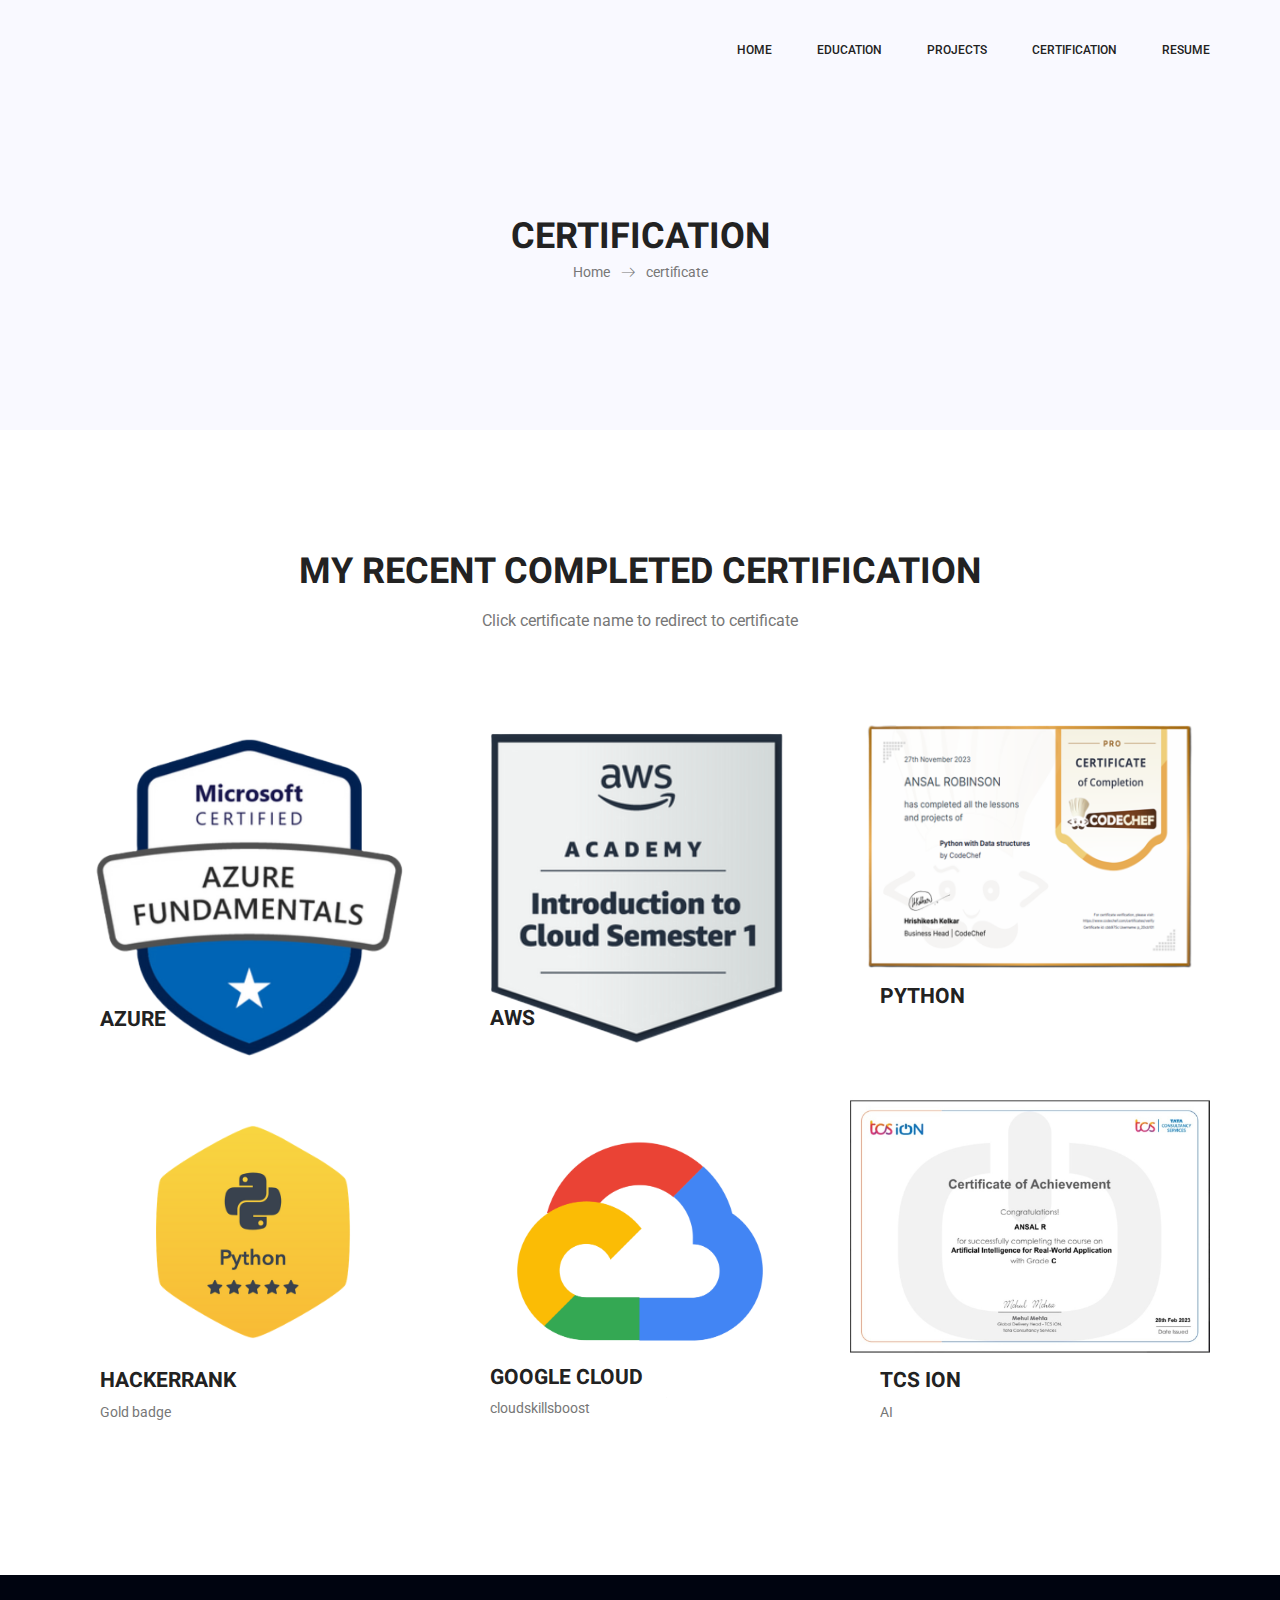
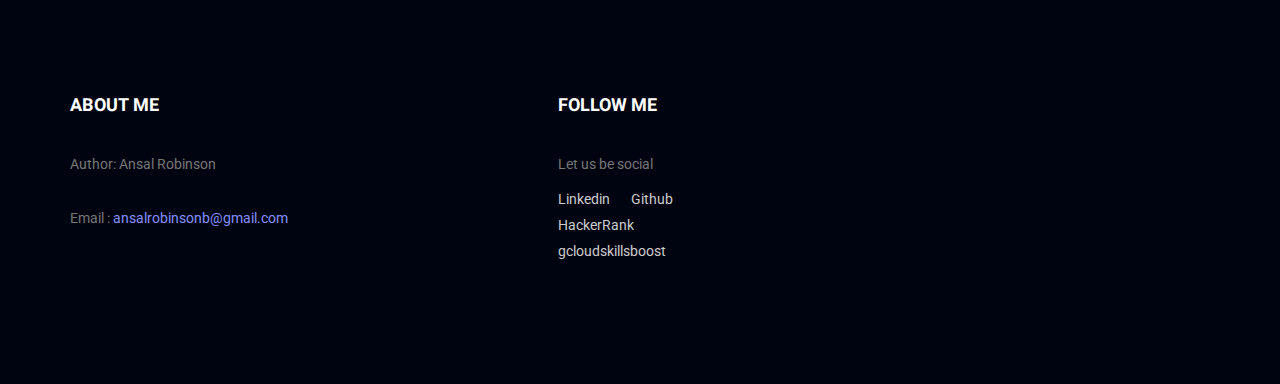
==== commit 02e9718c: "resume update" ====
--- a/certificate.html
+++ b/certificate.html
@@ -5,7 +5,7 @@
         <meta charset="utf-8">
         <meta name="viewport" content="width=device-width, initial-scale=1, shrink-to-fit=no">
         <link rel="icon" href="img/favicon.png" type="image/png">
-        <title>projects</title>
+        <title>certification</title>
         <!-- Bootstrap CSS -->
         <link rel="stylesheet" href="css/bootstrap.css">
         <link rel="stylesheet" href="vendors/linericon/style.css">
@@ -40,7 +40,7 @@
 								<li class="nav-item"><a class="nav-link" href="edu.html">Education</a></li> 
 								<li class="nav-item"><a class="nav-link" href="project.html">projects</a></li>
 								<li class="nav-item"><a class="nav-link" href="certificate.html">certification</a></li>
-								<li class="nav-item"><a class="nav-link" href="https://drive.google.com/file/d/1OmTHzGcIbkLxOnY3DXe5d7DQ9-OA_8fg/view?usp=sharing">Resume</a></li>
+								<li class="nav-item"><a class="nav-link" href="https://drive.google.com/file/d/1PV1C-bXQL2PqoetbWmJfdoVA0rmEsojc/view?usp=sharing">Resume</a></li>
 							</ul>
 						</div> 
 					</div>
@@ -55,7 +55,7 @@
             	<div class="overlay bg-parallax" data-stellar-ratio="0.9" data-stellar-vertical-offset="0" data-background=""></div>
 				<div class="container">
 					<div class="banner_content text-center">
-						<h2>projects</h2>
+						<h2>certification</h2>
 						<div class="page_link">
 							<a href="index.html">Home</a>
 							<a href="services.html">certificate</a>
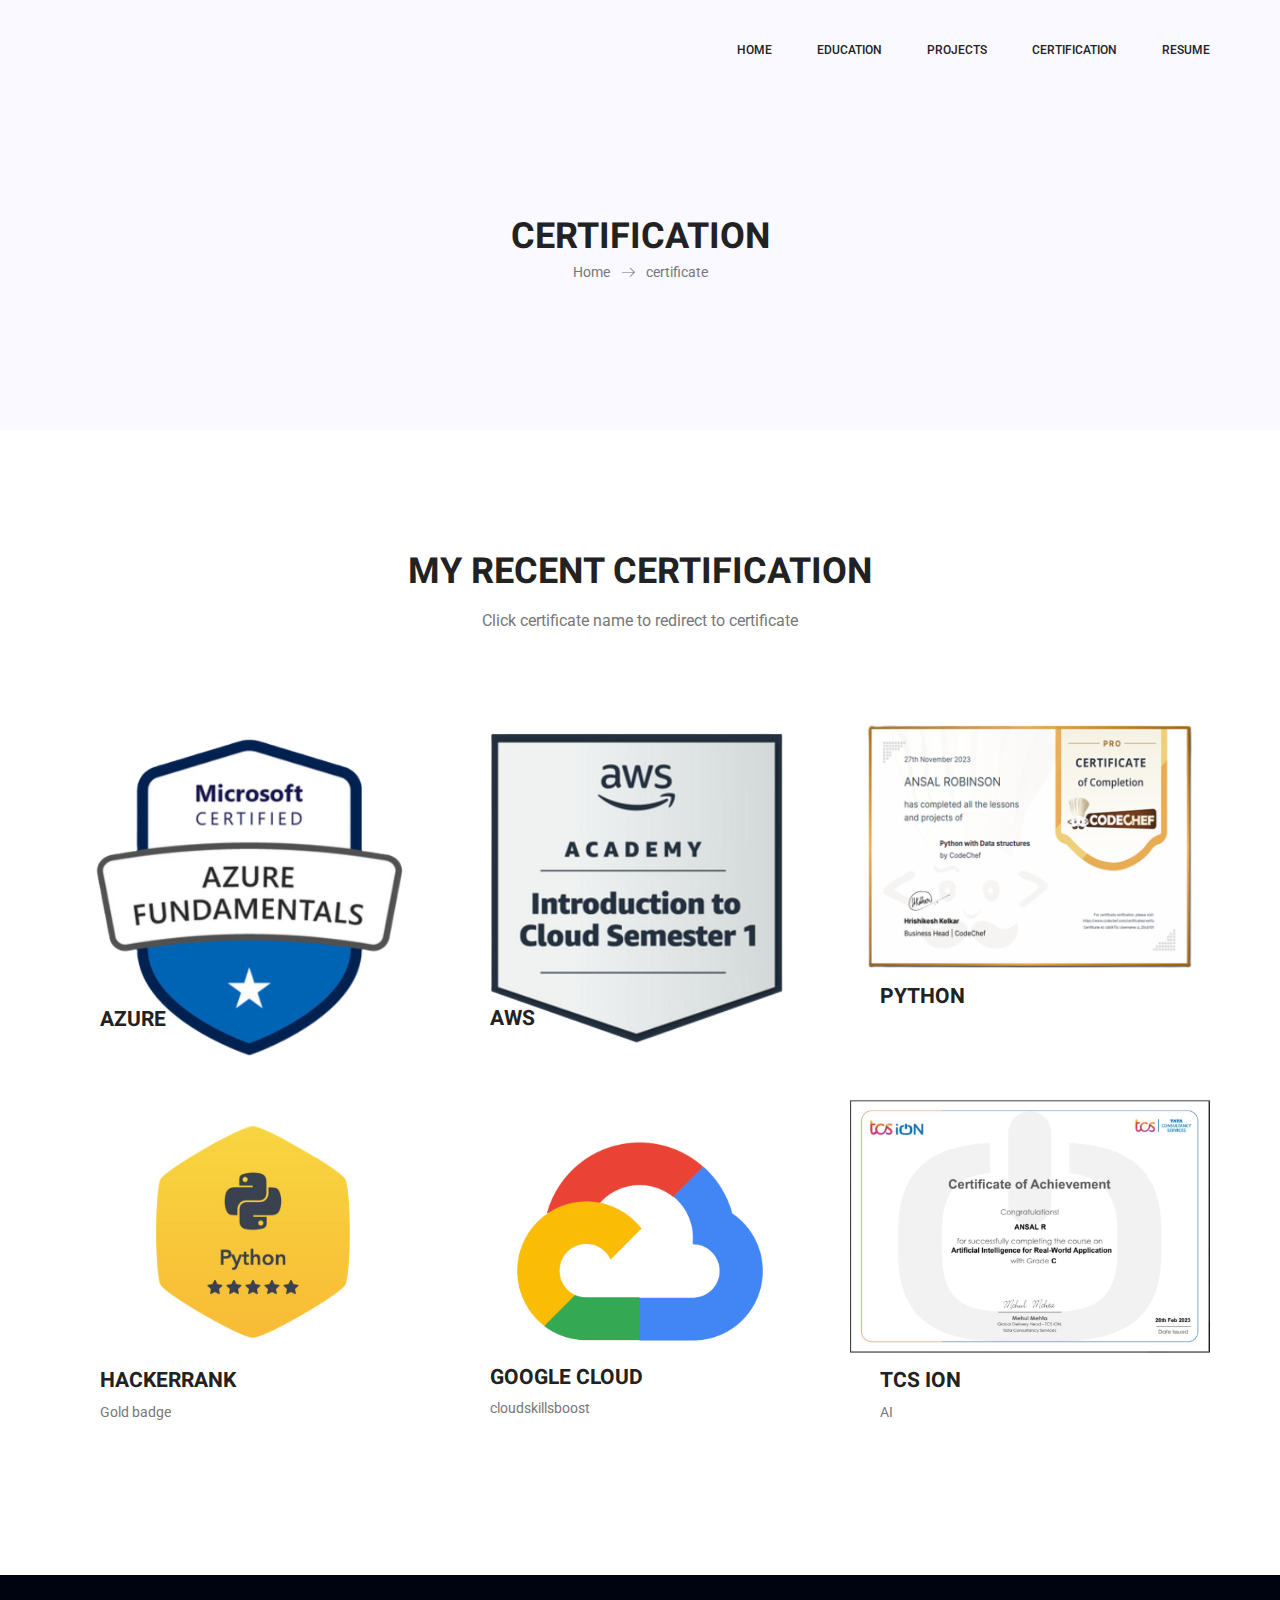
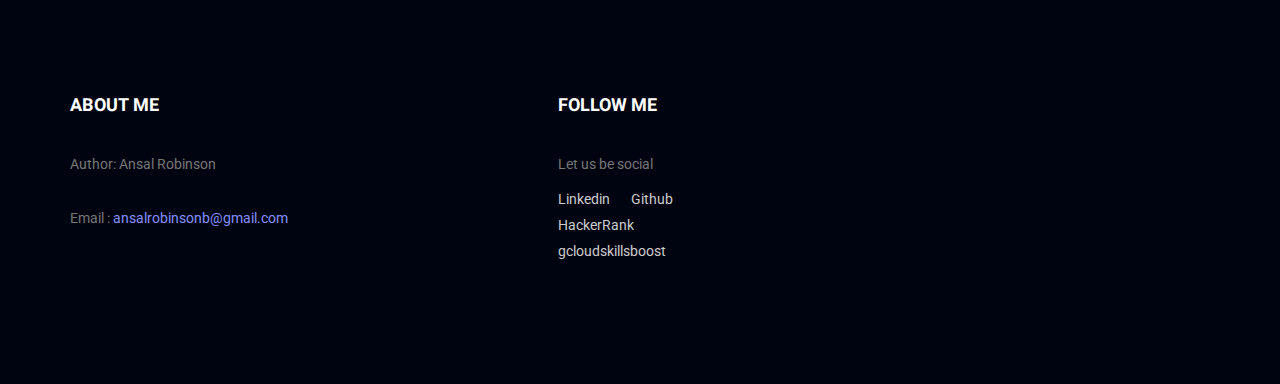
==== commit dd17a7da: "[update] Education data & Certification header" ====
--- a/certificate.html
+++ b/certificate.html
@@ -40,7 +40,7 @@
 								<li class="nav-item"><a class="nav-link" href="edu.html">Education</a></li> 
 								<li class="nav-item"><a class="nav-link" href="project.html">projects</a></li>
 								<li class="nav-item"><a class="nav-link" href="certificate.html">certification</a></li>
-								<li class="nav-item"><a class="nav-link" href="https://drive.google.com/file/d/1PV1C-bXQL2PqoetbWmJfdoVA0rmEsojc/view?usp=sharing">Resume</a></li>
+								<li class="nav-item"><a class="nav-link" href="https://drive.google.com/file/d/1luUZQ51RGjg8VAb4TKa_q47og5sfEQGg/view?usp=sharing">Resume</a></li>
 							</ul>
 						</div> 
 					</div>
@@ -71,7 +71,7 @@
         <section class="projects_area p_120">
         	<div class="container">
         		<div class="main_title">
-					<h2>My Recent Completed certification</h2>
+					<h2>My Recent certification</h2>
 					<p>Click certificate name to redirect to certificate</p>
 				</div>
 				<div class="projects_inner row">
@@ -190,4 +190,4 @@
         <script src="vendors/counter-up/jquery.counterup.min.js"></script>
         <script src="js/theme.js"></script>
     </body>
-</html>+</html>
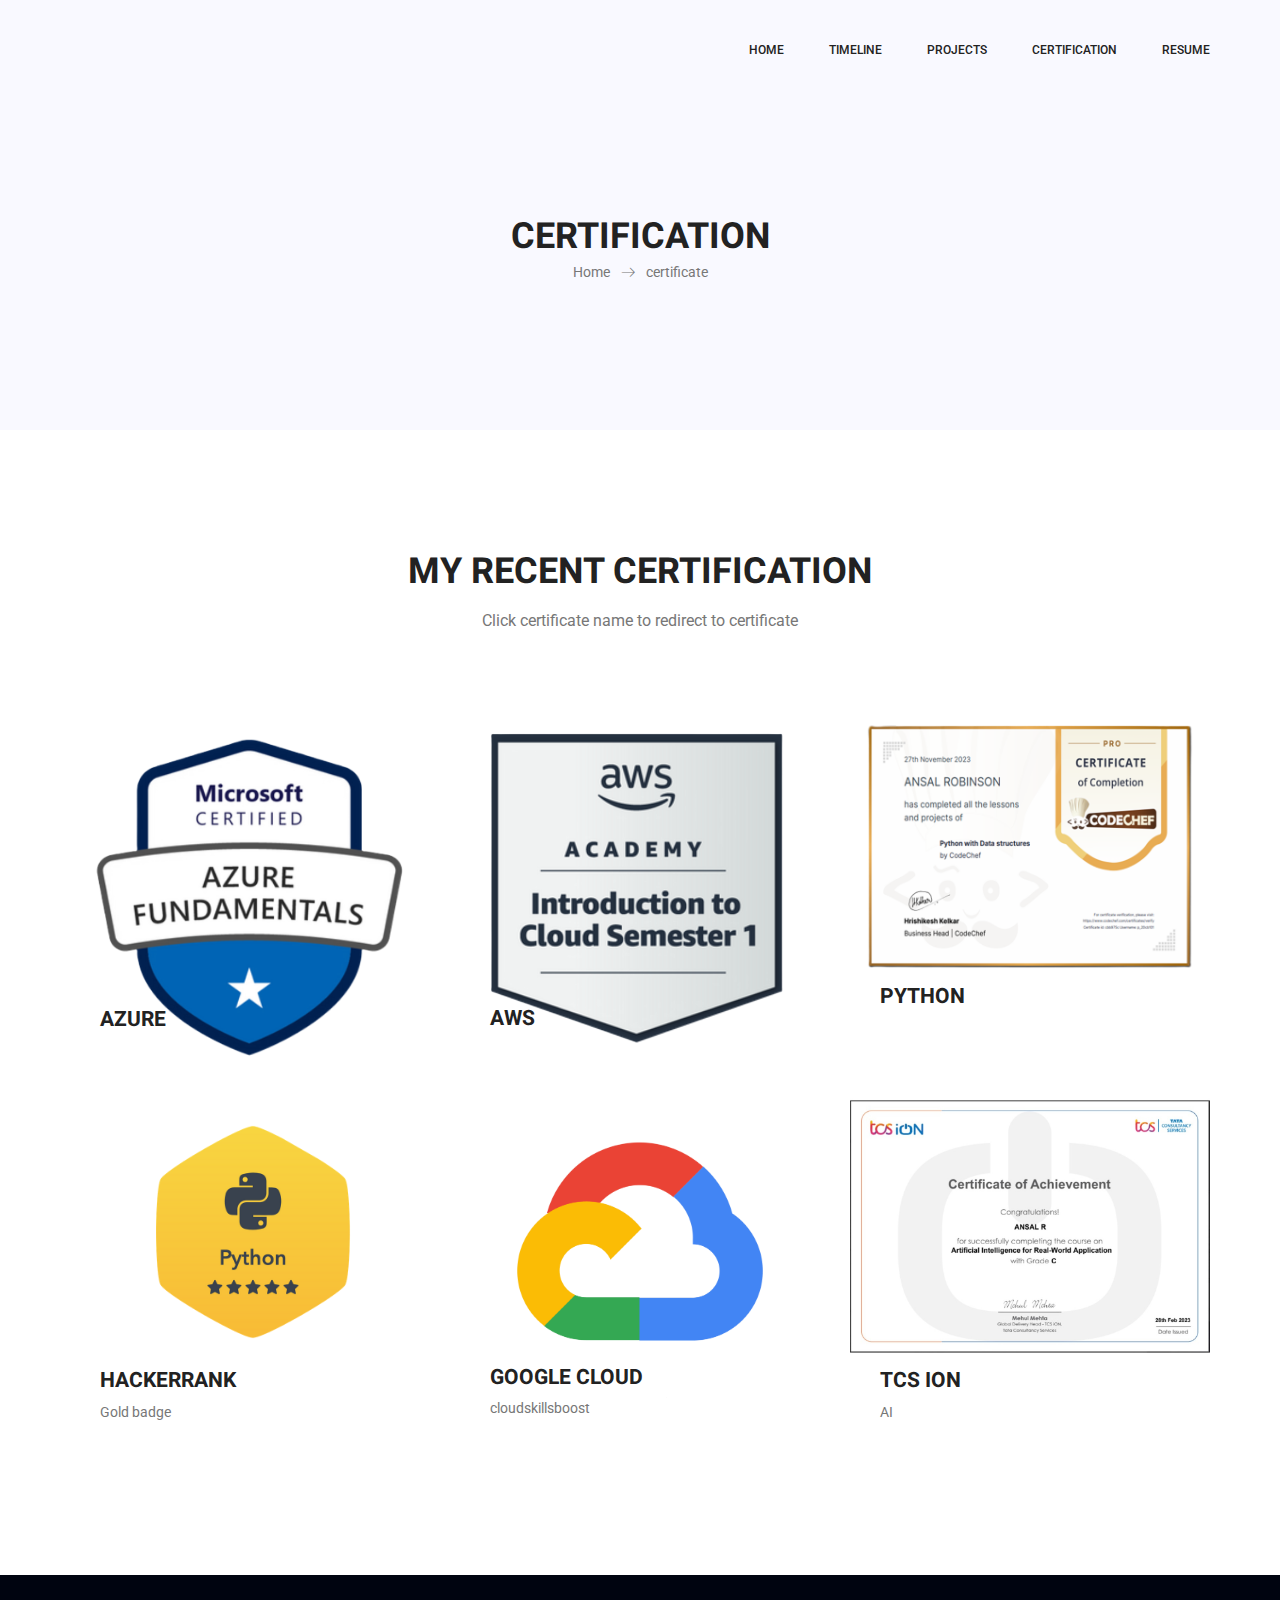
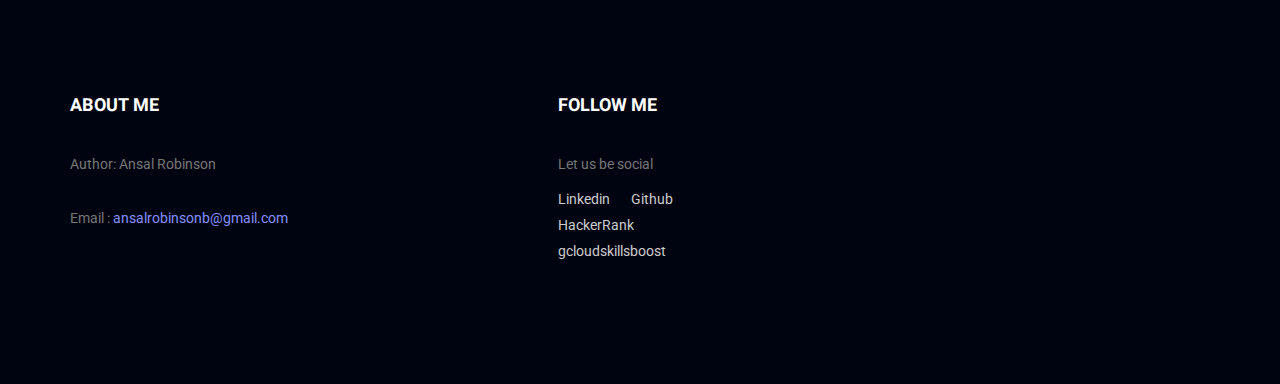
==== commit dd5a3752: "1. [add] timeline 2. [delete] trash code" ====
--- a/certificate.html
+++ b/certificate.html
@@ -37,10 +37,10 @@
 						<div class="collapse navbar-collapse offset" id="navbarSupportedContent">
 							<ul class="nav navbar-nav menu_nav ml-auto">
 								<li class="nav-item active"><a class="nav-link" href="index.html">Home</a></li> 
-								<li class="nav-item"><a class="nav-link" href="edu.html">Education</a></li> 
+								<li class="nav-item"><a class="nav-link" href="timeline.html">TimeLine</a></li> 
 								<li class="nav-item"><a class="nav-link" href="project.html">projects</a></li>
 								<li class="nav-item"><a class="nav-link" href="certificate.html">certification</a></li>
-								<li class="nav-item"><a class="nav-link" href="https://drive.google.com/file/d/1luUZQ51RGjg8VAb4TKa_q47og5sfEQGg/view?usp=sharing">Resume</a></li>
+								<li class="nav-item"><a class="nav-link" href="https://drive.google.com/file/d/1e6OYXMM20iOqoIHVeFjhf1tczy-s-U3A/view?usp=sharing">Resume</a></li>
 							</ul>
 						</div> 
 					</div>
@@ -146,7 +146,7 @@
         					</div>
 							<p>Author: Ansal Robinson</p>
 							<p></p>
-							<p>Email : <a href="mailto:hege@example.com">ansalrobinsonb@gmail.com</a></p>
+							<p>Email : <a href="mailto:ansalrobinsonb@gmail.com">ansalrobinsonb@gmail.com</a></p>
         				</aside>
         			</div>
         			
--- a/css/style.css
+++ b/css/style.css
@@ -2698,7 +2698,7 @@
     margin-top: -30px; }
 
 .welcome_text {
-  margin-top: 45px; }
+  margin-top: 0px; }
   .welcome_text h4 {
     color: #222222;
     font-family: "Heebo", sans-serif;
@@ -2776,11 +2776,11 @@
 /* Feature Area css
 ============================================================================================ */
 .feature_area {
-  background: #f9f9ff; }
+  background: #f2f5f9; }
   .feature_area.feature_tow {
     background: #fff; }
     .feature_area.feature_tow .feature_item {
-      background: #f9f9ff; }
+      background: #f2f5f9; }
       .feature_area.feature_tow .feature_item:hover {
         background: #fff; }
 
@@ -3085,3 +3085,518 @@
 /*---------------------------------------------------- */
 
 /*# sourceMappingURL=style.css.map */
+
+
+
+
+/*** Spinner Start ***/
+#spinner {
+  opacity: 0;
+  visibility: hidden;
+  transition: opacity .5s ease-out, visibility 0s linear .5s;
+  z-index: 99999;
+}
+
+#spinner.show {
+  transition: opacity .5s ease-out, visibility 0s linear 0s;
+  visibility: visible;
+  opacity: 1;
+}
+/*** Spinner End ***/
+
+.back-to-top {
+  position: fixed;
+  right: 30px;
+  bottom: 30px;
+  transition: 0.5s;
+  z-index: 99;
+}
+
+
+/*** Button Start ***/
+.btn {
+  font-weight: 600;
+  transition: .5s;
+}
+
+.btn-square {
+  width: 32px;
+  height: 32px;
+}
+
+.btn-sm-square {
+  width: 34px;
+  height: 34px;
+}
+
+.btn-md-square {
+  width: 40px;
+  height: 40px;
+}
+
+.btn-lg-square {
+  width: 46px;
+  height: 46px;
+}
+
+.btn-xl-square {
+  width: 56px;
+  height: 56px;
+}
+
+.btn-square,
+.btn-sm-square,
+.btn-md-square,
+.btn-lg-square,
+.btn-xl-square {
+  padding: 0;
+  display: flex;
+  align-items: center;
+  justify-content: center;
+  font-weight: normal;
+}
+
+.btn.btn-primary {
+  color: var(--bs-white);
+  border: none;
+}
+
+.btn.btn-primary:hover {
+  background: var(--bs-dark);
+  color: var(--bs-white);
+}
+
+.btn.btn-light {
+  color: var(--bs-primary);
+  border: none;
+}
+
+.btn.btn-light:hover {
+  color: var(--bs-white);
+  background: var(--bs-primary);
+}
+
+
+.pt-6 {
+  padding-top: 60px;
+}
+
+.ps-6 {
+  padding-left: 60px;
+}
+
+.pe-6 {
+  padding-right: 60px;
+}
+
+.pb-6 {
+  padding-bottom: 60px;
+}
+
+
+.sub-title {
+  font-family: "Edu TAS Beginner", cursive;
+  font-weight: 700;
+  font-size: 22px;
+}
+
+
+.container-fluid {
+  position: relative;
+  border-bottom: 1px solid rgba(0, 0, 0, .08);
+}
+
+@media (min-width: 992px) {
+  .container-fluid::before {
+      content: "";
+      position: absolute;
+      width: 15%;
+      height: 100%;
+      top: 0;
+      left: 0;
+      background: var(--bs-dark);
+      z-index: -1;
+  }
+}
+
+@media (max-width: 991px) {
+  .container-fluid {
+      border: none;
+  }
+
+  .container-fluid .header-content,
+  .container-fluid .about-header,
+  .container-fluid .education-header,
+  .container-fluid .experience-header,
+  .container-fluid .skills-header,
+  .container-fluid .service-header,
+  .container-fluid .portfolio-header,
+  .container-fluid .blog-header,
+  .container-fluid .testimonial-header,
+  .container-fluid .contact-header {
+      padding: 25px;
+  }
+
+  .container-fluid .header-img,
+  .container-fluid .about-content,
+  .container-fluid .education-content,
+  .container-fluid .experience-content,
+  .container-fluid .skills-content,
+  .container-fluid .service-content,
+  .container-fluid .portfolio-content,
+  .container-fluid .blog-content,
+  .container-fluid .testimonial-content,
+  .container-fluid .contact-content {
+      padding-left: 0;
+      padding-top: 25px;
+  }
+}
+
+
+/*** Navbar Start ***/
+.nav-section {
+  position: relative;
+}
+
+.nav-section .navbar {
+  position: fixed;
+  width: 100%;
+  height: 100vh;
+  top: 50%;
+  right: calc(40px - 100%);
+  transform: translateY(-50%);
+  z-index: 99;
+}
+
+.navbar.navbar-light {
+  background: transparent;
+  width: 100%;
+}
+
+.navbar .navbar-nav {
+  display: flex;
+  align-items: center;
+  justify-content: center;
+}
+
+.navbar .navbar-nav .nav-link {
+  width: 100%;
+  display: flex;
+  align-items: center;
+  
+}
+
+.navbar-nav .nav-link span {
+  width: 40px; 
+  height: 40px;
+  margin-right: 8px;
+  border-right: 1px solid rgba(0, 0, 0, .08);
+  display: flex;
+  align-items: center;
+  justify-content: center;
+  background: transparent;
+  color: var(--bs-body);
+  transition: 0.5s;
+}
+
+.nav-section .navbar .navbar-nav .nav-item {
+  height: 40px;
+  padding: 0;
+  margin-bottom: 3px;
+  border: 1px solid rgba(0, 0, 0, .08);
+  background: var(--bs-white);
+  color: var(--bs-body);
+  font-size: 14px;
+  font-weight: 700;
+  transition: 0.5s;
+}
+
+.nav-section .navbar .navbar-nav .nav-item:hover {
+  margin-right: calc(100% + 40px);
+  color: var(--bs-primary);
+}
+/*** Navbar End ***/
+
+
+/*** About Start ***/
+.about-content .about-img {
+  position: relative;
+  overflow: hidden;
+}
+
+.about-content .about-img .sosial-icon {
+  position: absolute;
+  width: 100%;
+  height: 100%;
+  top: -100%;
+  left: 0;
+  padding: 50px;
+  background: rgba(0, 0, 0, .04);
+  transition: 0.5s;
+}
+
+.about-content .about-img:hover .sosial-icon {
+  top: 0;
+}
+/*** About End ***/
+
+
+/*** Education Start ***/
+.education-content .education-item {
+  position: relative;
+  overflow: hidden;
+  box-shadow: 0 0 30px rgba(0, 0, 0, .03);
+  transition: 0.5s;
+  z-index: 1;
+}
+
+.education-content .education-item:hover {
+  box-shadow: 0 0 30px rgba(0, 0, 0, .08);
+}
+
+.education-content .education-item::after {
+  content: "";
+  position: absolute;
+  width: 25%;
+  height: 100%;
+  top: 50%;
+  left: 0;
+  padding: 0;
+  transform: translateY(-50%);
+  border: 100px solid;
+  border-color: var(--bs-light) transparent var(--bs-light) var(--bs-light);
+  z-index: -1;
+}
+
+.education-content .education-item::before {
+  content: "";
+  position: absolute;
+  width: 25%;
+  height: 100%;
+  top: 50%;
+  right: 0;
+  transform: translateY(-50%);
+  border: 100px solid;
+  border-color: var(--bs-light) var(--bs-light) var(--bs-light) transparent;
+  z-index: -1;
+}
+/*** Education End ***/
+
+
+/*** Experience start ***/
+.experience-content .experience-item {
+  position: relative;
+  overflow: hidden;
+  box-shadow: 0 0 30px rgba(0, 0, 0, .03);
+  transition: 0.5s;
+  z-index: 1;
+}
+
+.experience-content .experience-item:hover {
+  box-shadow: 0 0 30px rgba(0, 0, 0, .08);
+}
+
+.experience-content .experience-item::after {
+  content: "";
+  position: absolute;
+  width: 2px;
+  height: 100%;
+  top: 50%;
+  left: 0;
+  padding: 0;
+  transform: translateY(-50%);
+  border: 100px solid;
+  border-color: var(--bs-light) transparent var(--bs-light) var(--bs-light);
+  z-index: -1;
+
+}
+
+.experience-content .experience-item::before {
+  content: "";
+  position: absolute;
+  width: 2px;
+  height: 100%;
+  top: 50%;
+  right: 0;
+  transform: translateY(-50%);
+  border: 100px solid;
+  border-color: var(--bs-light) var(--bs-light) var(--bs-light) transparent;
+  z-index: -1;
+}
+/*** Experience End ***/
+
+
+/*** Skills Start ***/
+.skills-content .skills-item {
+  position: relative;
+}
+
+.skills-content .skills-item::after {
+  content: "";
+  position: absolute;
+  width: 100%;
+  height: 100%;
+  top: 0;
+  left: 0;
+  border-radius: 50% 50% 50% 50% / 28% 28% 72% 72%;
+  background: var(--bs-light);
+  z-index: -1;
+}
+/*** Skills End ***/
+
+
+/*** Service start ***/
+.service-content .service-item {
+  box-shadow: 0 0 30px rgba(0, 0, 0, .03);
+  transition: 0.5s;
+}
+
+.service-content .service-item:hover i {
+  color: var(--bs-primary);
+
+}
+
+.service-content .service-item:hover {
+  box-shadow: 0 0 30px rgba(0, 0, 0, .08);
+}
+/*** service End ***/
+
+
+/*** Portfolio Start ***/
+.portfolio-content .portfolio-item .portfolio-img {
+  position: relative;
+  width: 100%;
+  height: 150px;
+}
+
+.portfolio-item .portfolio-img .portfolio-img-inner {
+  width: 100%;
+  height: 150px;
+  position: absolute;
+  top: 0;
+  left: 0;
+}
+
+.portfolio-item .portfolio-img .portfolio-img-inner img {
+  width: 100%;
+  height: 150px;
+  object-fit: cover;
+}
+
+.portfolio-content .portfolio-item .view-img {
+  display: flex;
+  align-items: center;
+  justify-content: end;
+}
+
+.portfolio-content .portfolio-item .portfolio-img .portfolio-img-inner {
+  visibility: hidden;
+  transition: 0.5s;
+}
+
+.portfolio-content .portfolio-item:hover .portfolio-img .portfolio-img-inner {
+  visibility: visible;
+  transform: rotate(-6deg);
+}
+/*** Portfolio End ***/
+
+
+/*** Blog Start ***/
+.blog-content .blog-btn a {
+  color: var(--bs-primary);
+}
+.blog-content .blog-btn a:hover {
+  color: var(--bs-dark);
+}
+/*** Blog End ***/
+
+
+/*** Testimonial Start ***/
+.testimonial-carousel {
+  position: relative;
+  transition: 0.5s;
+}
+
+.testimonial-carousel .testimonial-item {
+  padding: 60px;
+}
+
+.testimonial-carousel .owl-nav .owl-prev {
+  position: absolute;
+  top: 50%;
+  left: 0;
+  transform: translateY(-50%);
+  width: 60px;
+  height: 60px;
+  display: flex;
+  align-items: center;
+  justify-content: center;
+  background: var(--bs-white);
+  color: var(--bs-primary);
+  transition: 0.5s;
+}
+
+.testimonial-carousel .owl-nav .owl-next {
+  position: absolute;
+  top: 50%;
+  right: 0;
+  transform: translateY(-50%);
+  width: 60px;
+  height: 60px;
+  display: flex;
+  align-items: center;
+  justify-content: center;
+  background: var(--bs-white);
+  color: var(--bs-primary);
+  transition: 0.5s;
+}
+
+.testimonial-carousel .owl-nav .owl-prev:hover,
+.testimonial-carousel .owl-nav .owl-next:hover {
+  background: var(--bs-primary);
+  color: var(--bs-white);
+}
+
+.testimonial-carousel .owl-dots {
+  width: 100%;
+  height: 130px;
+  display: flex;
+  align-items: center;
+  justify-content: center;
+  padding: 0 60px 60px 60px;
+  transition: 0.5s;
+}
+
+@media (max-width: 576px) {
+  .testimonial-carousel .owl-dots {
+      justify-content: start;
+  }
+}
+
+.testimonial-carousel .owl-dots .owl-dot img {
+  width: 40px;
+  height: 40px;
+  margin-right: 15px;
+  border: 3px solid var(--bs-white);
+  transition: 0.5s;
+}
+
+.testimonial-carousel .owl-dots .owl-dot.active img {
+  width: 70px;
+  height: 70px;
+  border: 3px solid var(--bs-primary);
+}
+/*** Testimonial End ***/
+
+/*** footer Start ***/
+@media (max-width: 991px) {
+  .container-fluid .footer-content {
+      padding-left: 0;
+  }
+}
+/*** footer End ***/
+
+
+
+
+
